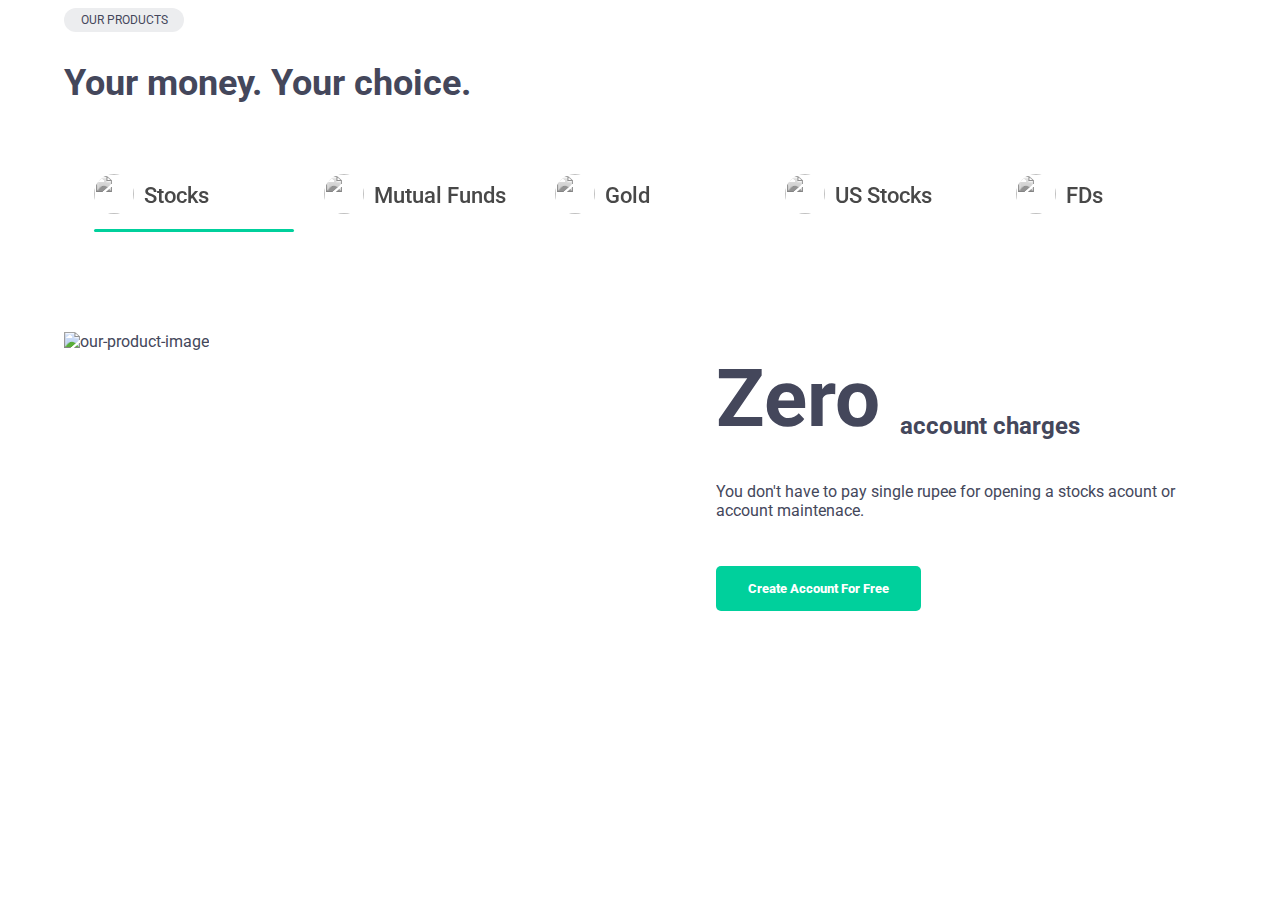
==== index.html @ ec2c3a50 "create our product selection" ====
<!DOCTYPE html>
<html lang="en">
<head>
    <meta charset="UTF-8">
    <meta http-equiv="X-UA-Compatible" content="IE=edge">
    <meta name="viewport" content="width=device-width, initial-scale=1.0">
    <title>Document</title>
    <style type="text/css">

    /* this code is wirtten by rakesh -- -code started  */
    @import url('https://fonts.googleapis.com/css2?family=Roboto&display=swap');
        *{
            font-family: 'Roboto', sans-serif; 
            color: #44475b;rm 
            /* color: red; */

        }
        #our_products_cont{
            width: 90vw;
            margin: 0 auto;
            

        }
        #ourProducts{
            background-color: #ecedef;
            width: 100px;
            text-align: center;
            padding: 5px 10px;
            border-radius: 15px;
            font-size: 12px;

            
            
            
        }
        #ourProducts p {
            color: #44475b;
            margin: 0px;
        }
        #our_product_heading h2{
            font-size: 36px;
            margin-bottom: 70px;
            font-size: 500;

        }
        #our_products_tabs{
            display: grid;
   
            grid-template-columns: repeat(5, auto);


        }
        #our_products_tabs>div{
            align-items: center;
            min-width: 200px;
            margin-left: 30px;
            
            
        }
        .our_products_flex{
            display: flex;
            filter: grayscale(100%);

         
        }
        .our_products_flex:hover{
            filter: grayscale(0%);
            
        }
        .bar{
            width: 100%;
            height: 3px;
            border-radius: 1.5px;
            background-color: #00d09c;
            margin-top: 15px;
            
        }

        #our_products_tabs>div:hover{
            cursor: pointer;
            
        }
        .our_product_tabs_img{
            width: 40px;
            height: 40px;
            /* background-color: black; */
            /* border-radius: 20px; */
        }
        .our_product_tabs_img>img{
            width: 100%;
            height: 100%;
            border-radius: 50%;
            
        }
        
    
        .our_products_tabs_text{
            margin-left: 10px;
            padding-top: auto;
            padding-bottom: auto;
            clear: both;
            
            
        }
        .our_products_tabs_text h6{
            font-size: 22px;
            margin: 0px;
            margin-top: 9px;
            font-weight: 500;
        
        }
        /* #our_products_tabs .bar{
           
            width: 100%;
            height: 5px;

        } */
        #our_product_display {
            display: flex;
            width: 100%;
            margin-top: 100px;
            margin-bottom: 200px;

        }
        .out_product_display_image{
            width: 562px;
            height: 355px;
        }
        .out_product_display_image img{
            width: 562px;
            height: 355px;
        }
        .our_product_display_info {
            width: 500px;
            margin-left: 90px;
            padding-top: 20px;
        }
        .our_product_display_info_heading{
            display: flex;
        }
        .our_product_display_info_heading h1{
            font-size: 80px;
           margin-top: 0px;
           margin-bottom: 20px;
        }
        .our_product_display_info_heading h2{
            margin-top: 60px;
            margin-left: 20px;
        }
        .our_product_display_button {
            width: 205px;
            height: 45px;

        }
        .our_product_display_button button{
            width: 100%;
            height: 100%;
            background-color: #00d09c;
            color: white;
            border: #00d09c;
            border-radius: 5px;
            margin-top: 30px;
            font-weight: 800;
            
            
        }
        .our_product_display_button button:hover{
            cursor: pointer;
            opacity: 0.9;
            
        }


/*  this code is wiriten by rakesh ---- code ended  */



       


    
    </style>
</head>
<body>

    <!-- ----this code is wirten by  rakesh ---- code start -->
    <div id="our_products_cont">
        <div id="ourProducts">
            <p>OUR PRODUCTS</p>
        </div>
        <div id="our_product_heading">
            <h2>Your money. Your choice.</h2>

        </div>
        <div id="our_products_tabs">
            <div onclick= 'display("s")'>
                <div class="our_products_flex" id="flex_1">
                    <div class="our_product_tabs_img">
                        <img src="https://assets-netstorage.groww.in/website-assets/prod/1.6.4/build/client/images/stock_product.d051478a.svg">
    
                    </div>
                    <div class="our_products_tabs_text">
                        <h6>Stocks</h6>
                        
    
                    </div>

                </div>
                
                <div class="bar" id="bar1"></div>
               
                
            </div>
            <div onclick="display('m')" >
                <div class="our_products_flex" id="flex_2">
                <div class="our_product_tabs_img">
                    <img src="https://assets-netstorage.groww.in/website-assets/prod/1.6.4/build/client/images/mf_product.ac8adcdd.svg">

                </div>
                <div class="our_products_tabs_text" >
                    <h6>Mutual Funds</h6>

                </div>
            </div>
            <div id="bar2"></div>
                
            </div>
            <div onclick="display('g')">
                <div class="our_products_flex" id="flex_3">

                <div class="our_product_tabs_img">
                    <img src="https://assets-netstorage.groww.in/website-assets/prod/1.6.4/build/client/images/gold_product.14cb26a3.svg">
                </div>
                <div class="our_products_tabs_text">
                    <h6>Gold</h6>

                </div>
               </div>
               <div id="bar3"></div>
                
            </div>
            <div onclick="display('u')">
                <div class="our_products_flex" id="flex_4">

                <div class="our_product_tabs_img">
                    <img src="https://assets-netstorage.groww.in/website-assets/prod/1.6.4/build/client/images/us_product.bd76aa25.svg">
                </div>
                <div class="our_products_tabs_text">
                    <h6>US Stocks</h6>

                </div>
               </div>
               <div id="bar4"></div>
                
            </div>
            <div onclick="display('f')">
                <div class="our_products_flex" id="flex_5">

                <div class="our_product_tabs_img">
                    <img src="https://assets-netstorage.groww.in/website-assets/prod/1.6.4/build/client/images/fd_product.72e6a2ed.svg">
                </div>
                <div class="our_products_tabs_text">
                    <h6>FDs</h6>
                    

                </div>
               
                </div>
                <div id="bar5"></div>
            </div>
           

        </div>
        <div id="our_product_display">
            <div class="out_product_display_image">
                <img id= 'product_imgae'src="https://assets-netstorage.groww.in/website-assets/prod/1.6.4/build/client/images/stocks.74948e96.png" alt="our-product-image">

            </div>
            <div class="our_product_display_info">
                <div class = 'our_product_display_info_heading'>
                    <h1 id="info_head">Zero</h1><h2 id="info_head2">account charges</h2>

                </div>
                
                <p id="info_para">You don't have to pay single rupee for opening a stocks acount or account maintenace.</p>
                <div class="our_product_display_button">
                    <button>Create Account For Free</button>
    
                </div>
            </div>
           

        </div>

    </div>

    <!-- this code is wirtten by rakesh ---- code ended -->
 
</body>


</html>
<script>
    function display(a){
       if(a == 'm'){
           var img = document.getElementById('product_imgae');
            img.setAttribute('src', 'https://assets-netstorage.groww.in/website-assets/prod/1.6.4/build/client/images/mf.6c2cde91.png');
            var h1 = document.getElementById('info_head');
                h1.innerText = '0%'
            var h2 = document.getElementById('info_head2');
                h2.innerText = 'commission'
            var p = document.getElementById('info_para');
                p.innerText = 'Select from 5000+ direct mutal funds and get higher return than regular funds.'
            var bar = document.getElementById('bar2');
                bar.setAttribute('class','bar')
            var bars = document.getElementById('bar1');
                bars.removeAttribute('class')
            var barg = document.getElementById('bar3')
                barg.removeAttribute('class');
                var baru = document.getElementById('bar4')
                baru.removeAttribute('class');
                var barf = document.getElementById('bar5')
                barf.removeAttribute('class');


       }
       if(a == 's'){
            
        var flex = document.querySelectorAll('flex_');
            flex.style
        // for(let i = 0; i<flex.length ; i++){
        //     console.log(flex[i]);
        // }

            
           var img = document.getElementById('product_imgae');
            img.setAttribute('src', 'https://assets-netstorage.groww.in/website-assets/prod/1.6.4/build/client/images/stocks.74948e96.png');
            var h1 = document.getElementById('info_head');
                h1.innerText = 'Zero'
            var h2 = document.getElementById('info_head2');
                h2.innerText = 'account charges'
            var p = document.getElementById('info_para');
                p.innerText = "You don't have to pay single rupee for opening a stocks acount or account maintenace.";
        
                var barm = document.getElementById('bar2');
                barm.removeAttribute('class');
            var bars = document.getElementById('bar1');
            bars.setAttribute('class','bar')
            var barg = document.getElementById('bar3')
                barg.removeAttribute('class');
                var baru = document.getElementById('bar4')
                baru.removeAttribute('class');
                var barf = document.getElementById('bar5')
                barf.removeAttribute('class');

       }
       
       if(a == 'g'){
           var img = document.getElementById('product_imgae');
            img.setAttribute('src', 'https://assets-netstorage.groww.in/website-assets/prod/1.6.4/build/client/images/gold.4b4ed1a9.png');
            var h1 = document.getElementById('info_head');
                h1.innerText = '99.9%'
            var h2 = document.getElementById('info_head2');
                h2.innerText = 'purity'
            var p = document.getElementById('info_para');
                p.innerText = "Invest in digital gold as low as ₹10 without any extra commission or making charges.";
        

                var barm = document.getElementById('bar2');
                barm.removeAttribute('class');
            var bars = document.getElementById('bar1');
            bars.removeAttribute('class');

            var barg = document.getElementById('bar3')
            barg.setAttribute('class','bar')

                var baru = document.getElementById('bar4')
                baru.removeAttribute('class');
                var barf = document.getElementById('bar5')
                barf.removeAttribute('class');

       }
      
       if(a == 'u'){
           var img = document.getElementById('product_imgae');
            img.setAttribute('src', 'https://assets-netstorage.groww.in/website-assets/prod/1.6.4/build/client/images/us.fc57ceac.png');
            var h1 = document.getElementById('info_head');
                h1.innerText = 'Free'
            var h2 = document.getElementById('info_head2');
                h2.innerText = 'account opening'
            var p = document.getElementById('info_para');
                p.innerText = "Invest in Apple Google Netflix and many more US companies that you live without any brokerage free.";
        
                var barm = document.getElementById('bar2');
                barm.removeAttribute('class');
            var bars = document.getElementById('bar1');
            bars.removeAttribute('class');

            var barg = document.getElementById('bar3')
            barg.removeAttribute('class');

                var baru = document.getElementById('bar4')
                baru.setAttribute('class','bar')
                var barf = document.getElementById('bar5')
                barf.removeAttribute('class');


       }
       if(a == 'f'){
           var img = document.getElementById('product_imgae');
            img.setAttribute('src', 'https://assets-netstorage.groww.in/website-assets/prod/1.6.4/build/client/images/fd.16c65ccc.png');
            var h1 = document.getElementById('info_head');
                h1.innerText = '6.7%'
            var h2 = document.getElementById('info_head2');
                h2.innerText = 'interest rate'
            var p = document.getElementById('info_para');
                p.innerText = "Open fixed deposits in any bank with higher interest rates without opening a bank account.";
        
                var barm = document.getElementById('bar2');
                barm.removeAttribute('class');
            var bars = document.getElementById('bar1');
            bars.removeAttribute('class');

            var barg = document.getElementById('bar3')
            barg.removeAttribute('class');

                var baru = document.getElementById('bar4')
                baru.removeAttribute('class');
                var barf = document.getElementById('bar5')
                barf.setAttribute('class','bar');
       }
    }
</script>
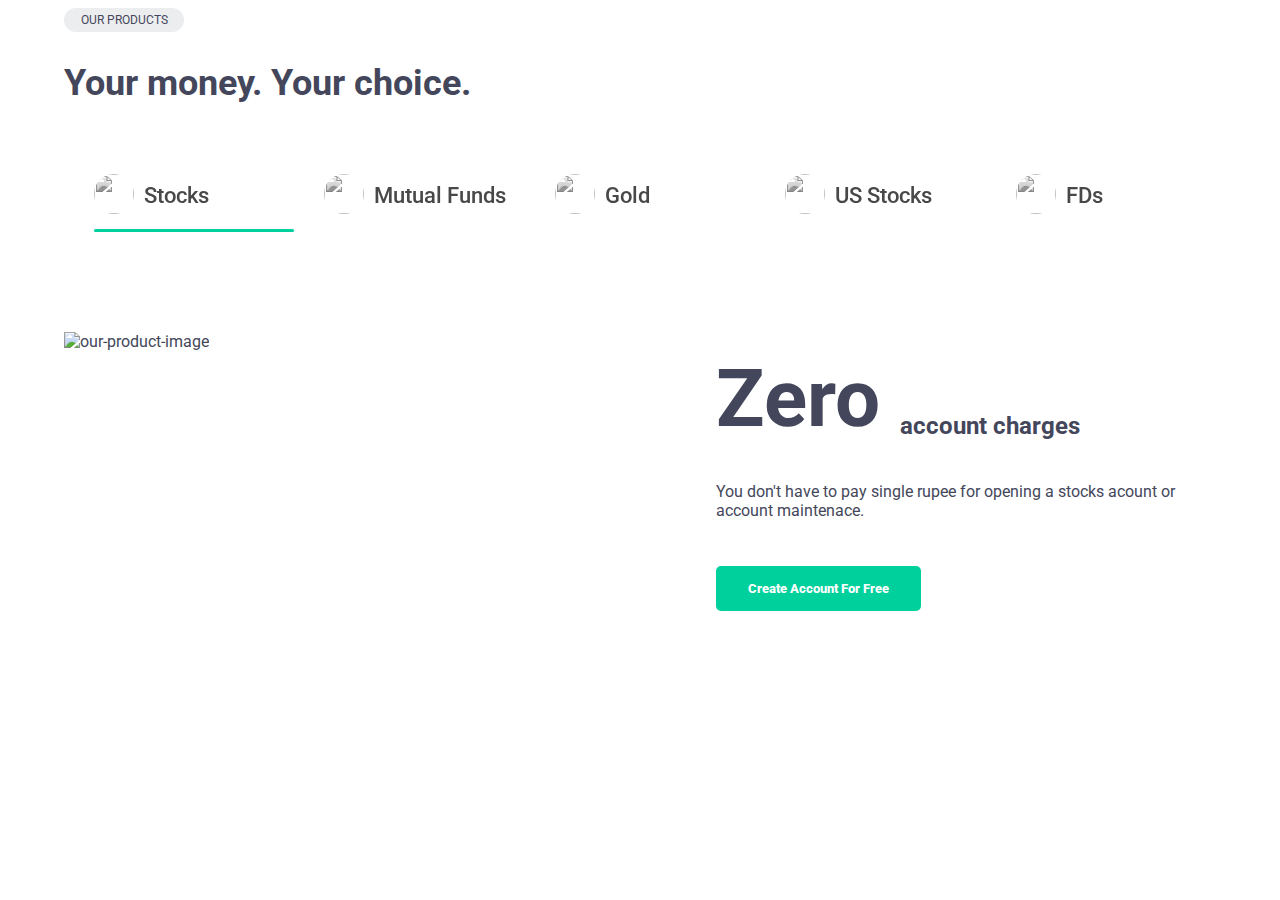
==== commit 25b358a3: "cheking for secound push" ====
--- a/index.html
+++ b/index.html
@@ -11,8 +11,8 @@
     @import url('https://fonts.googleapis.com/css2?family=Roboto&display=swap');
         *{
             font-family: 'Roboto', sans-serif; 
-            color: #44475b;rm 
-            /* color: red; */
+            color: #44475b;
+            
 
         }
         #our_products_cont{
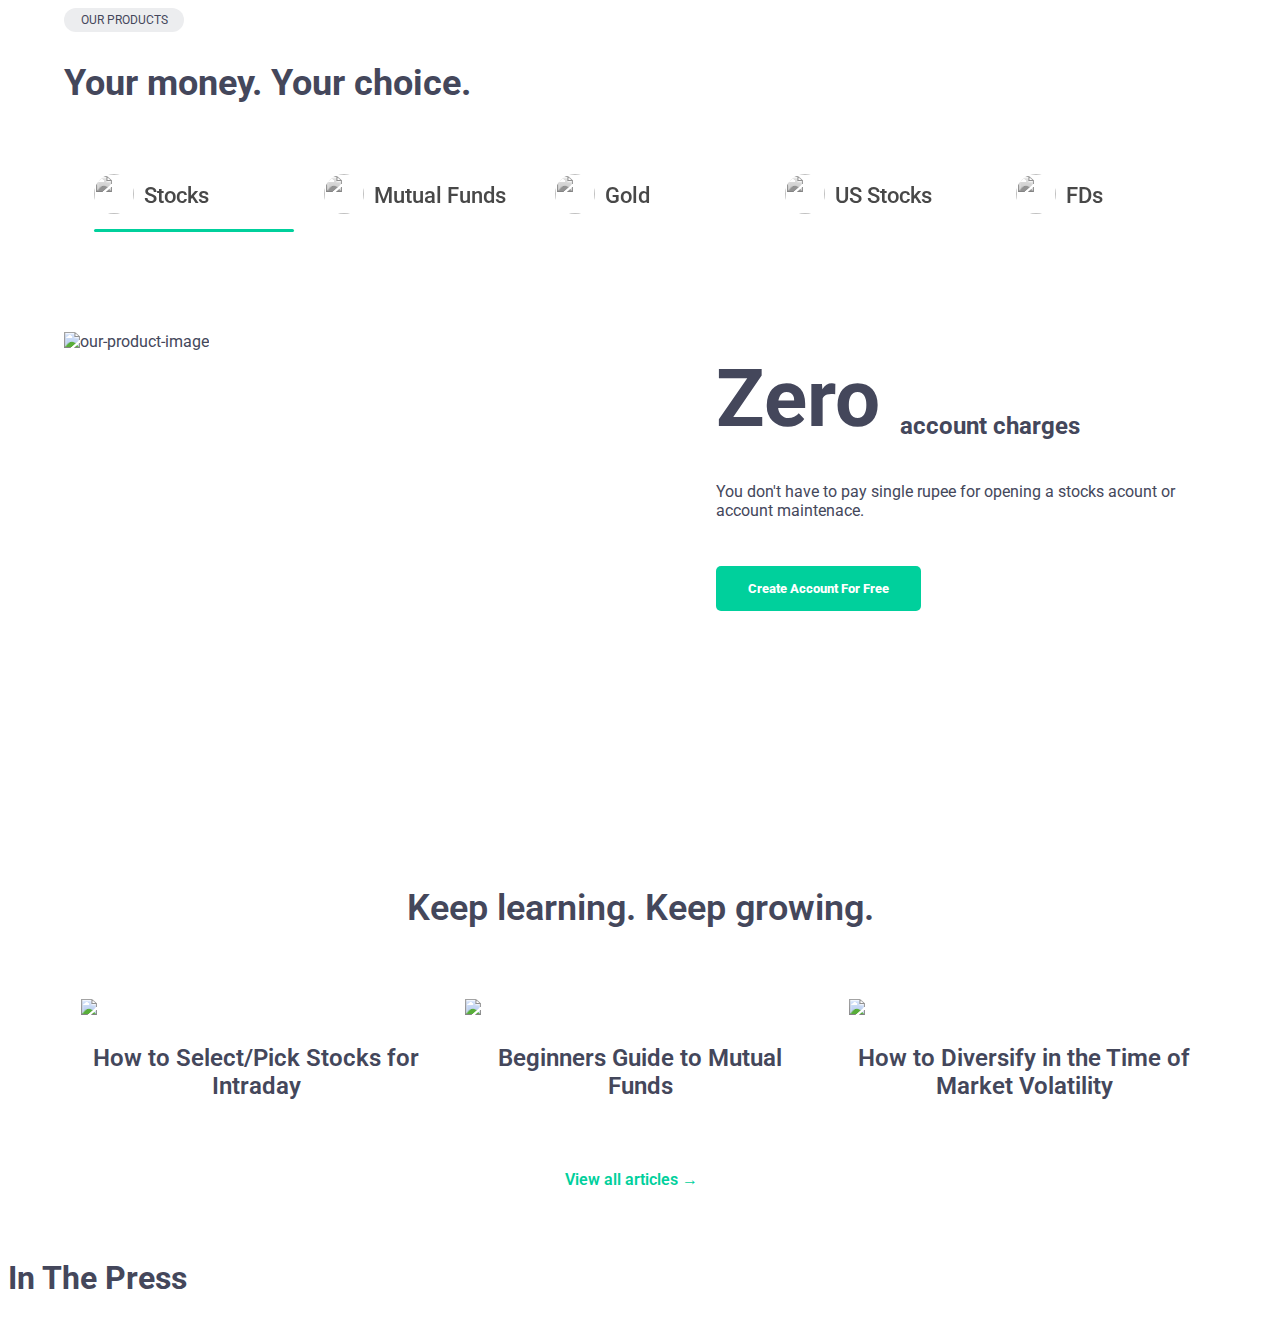
==== commit 521c9fcf: "keep learing part was added" ====
--- a/index.html
+++ b/index.html
@@ -172,6 +172,73 @@
 
 
 /*  this code is wiriten by rakesh ---- code ended  */
+
+/* this code is wiriten by rakesh -- keep learning. keep growing --- code start */
+        #keep_learning_cont{
+            width: 90vw;
+            margin: 0px auto;
+
+        }
+        #keep_learning_head{
+            text-align: center;
+            font-size: 36px;
+            font-weight:600;
+        }
+
+        #keep_learning_display{
+            margin-top: 70px;
+            display: grid;
+            grid-template-columns: repeat(3, 350px);
+            justify-content: space-around;
+            
+
+        }
+        .keep_learning_img img{
+            
+            width: 350px;
+        }
+        .keep_learning_img:hover{
+            filter: brightness(93%);
+            cursor: pointer;
+        }
+        .keep_learnig_img_tex{
+            margin-top: 25px;
+            font-size: 24px;
+            font-weight: 600;
+            text-align: center;
+
+        }
+        #keep_learing_articles{
+            display: flex;
+            width: 150px;
+            margin: 70px auto;
+
+        }
+        #keep_learing_articles a{
+            color: #00d09c;
+            text-align: center;
+            font-size: 16px;
+            text-decoration: none;
+            font-weight: 600;
+        }
+        #keep_learing_articles u{
+            text-decoration: none;
+            color: #00d09c;
+            font-size: 16px;
+            font-weight: 600;
+
+
+
+        }
+
+        #keep_learing_articles u:hover{
+            text-decoration: underline;
+        }
+
+/* this code is coded by rakesh --- keep learnign --- code ended */
+
+/* this code is coded by rakesh ---- in the press --- code start */
+
 
 
 
@@ -295,6 +362,50 @@
     </div>
 
     <!-- this code is wirtten by rakesh ---- code ended -->
+
+
+    <!-- This code is coded by rakesh -- keep learing .keep growing ---  code start form there -->
+    <div id="keep_learning_cont">
+        <div id="keep_learning_head">Keep learning. Keep growing.</div>
+        <div id="keep_learning_display">
+            
+                <div class="keep_learning_img">
+                    <img src="https://assets-netstorage.groww.in/website-assets/prod/1.6.4/build/client/images/blog1.d3a78143.png">
+                    <div class="keep_learnig_img_tex">
+                        How to Select/Pick Stocks for Intraday
+                    </div>
+                </div>
+
+                <div class="keep_learning_img">
+                    <img src="https://assets-netstorage.groww.in/website-assets/prod/1.6.4/build/client/images/blog2.2eea33cc.png">
+                    <div class="keep_learnig_img_tex">
+                        Beginners Guide to Mutual Funds
+                    </div>
+                </div>
+                <div class="keep_learning_img">
+                    <img src="https://assets-netstorage.groww.in/website-assets/prod/1.6.4/build/client/images/blog3.5bbd4db3.png">
+                    <div class="keep_learnig_img_tex">
+                        How to Diversify in the Time of Market Volatility
+                    </div>
+                </div>
+
+                </div>
+
+            <div id="keep_learing_articles">
+                <a href=""><u>View all articles</u> → </a>
+
+            </div>
+
+    </div>
+
+    <!-- this code is coded by rakesh --- code ended  -->
+
+    <!-- this code is coded by rakesh -- In the Press -->
+
+    <div id="In the Press">
+        <h1>In The Press</h1>
+
+    </div>
  
 </body>
 
@@ -430,4 +541,6 @@
                 barf.setAttribute('class','bar');
        }
     }
+
+
 </script>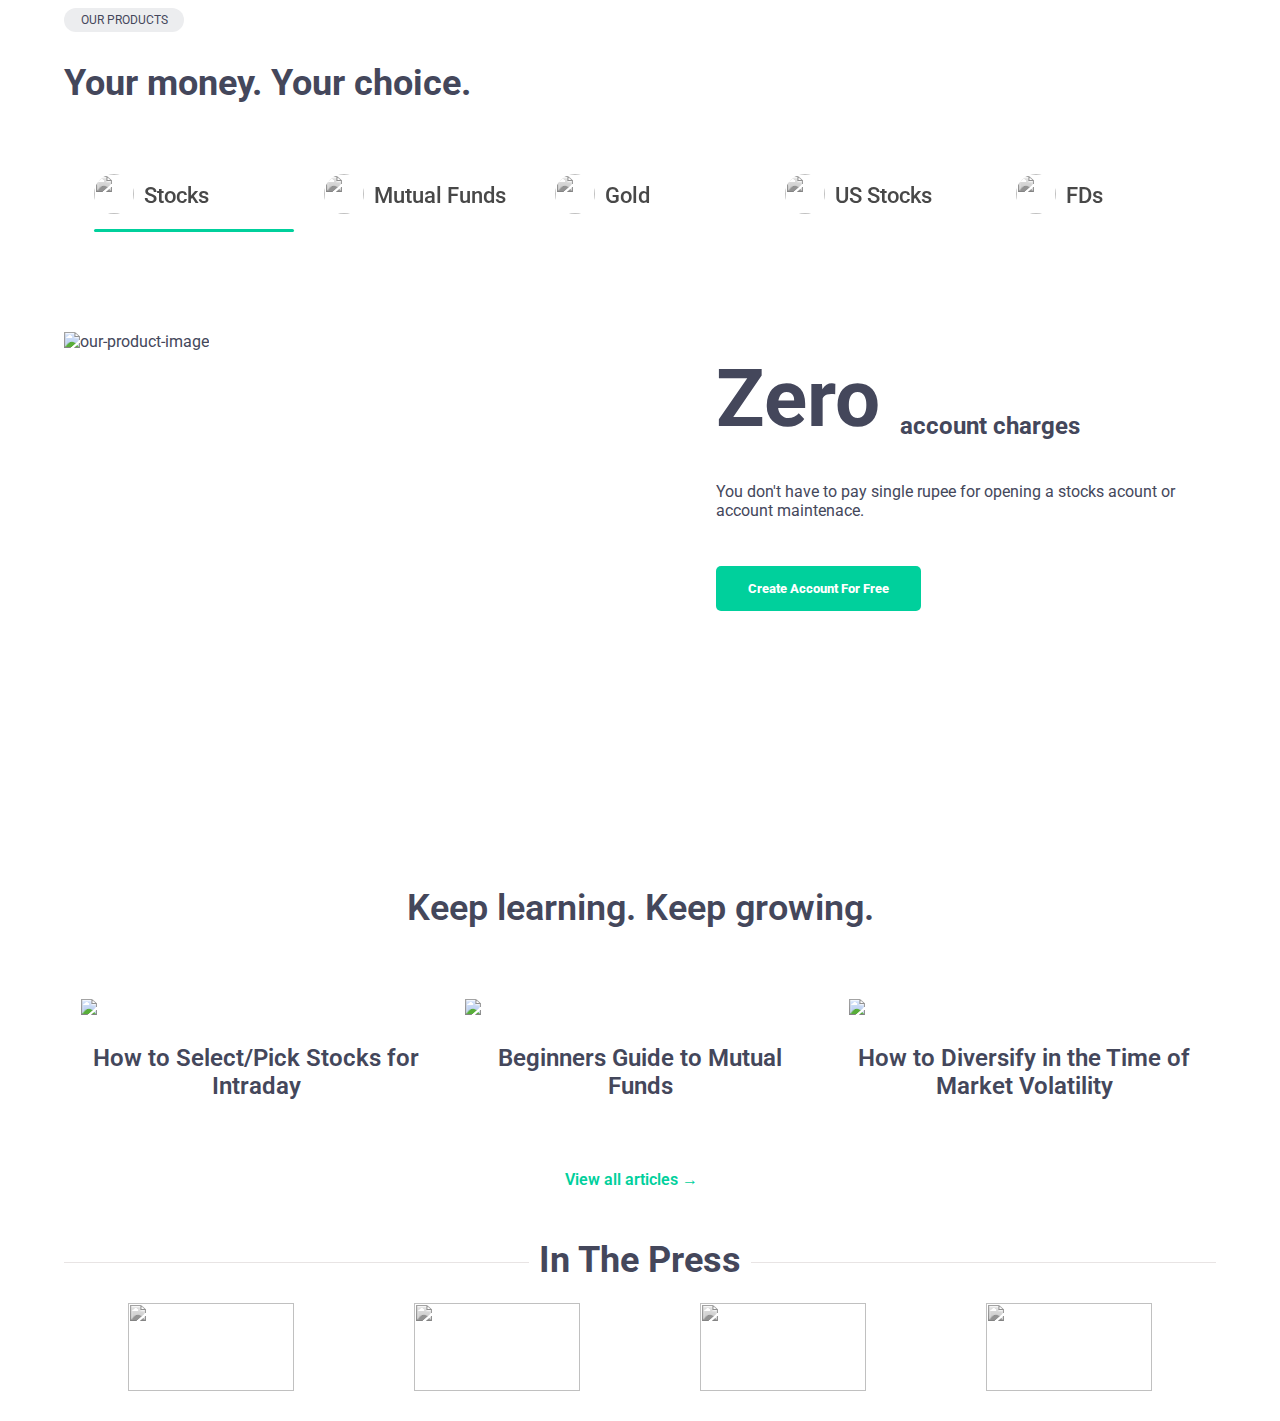
==== commit ffe8a1ad: "added in the press box" ====
--- a/index.html
+++ b/index.html
@@ -239,7 +239,50 @@
 
 /* this code is coded by rakesh ---- in the press --- code start */
 
-
+    #in_the_press{
+        margin-bottom: 30px;
+    }
+    #in_the_press>div:nth-child(1){
+        width: 90vw;
+        margin: 0 auto;
+    }
+
+        #in_the_press>div:nth-child(1) h1{
+            text-align: center;
+            font-size: 36px;
+            width: 100%;
+            margin-bottom: 0px;
+            border-bottom: 1px solid rgb(232, 228, 228); 
+            line-height: 0.1em;
+            margin: 10px 0 20px; 
+            
+
+        }
+        #in_the_press>div:nth-child(1) h1 span{
+            background:#fff; 
+            padding:0 10px; 
+        }
+        #in_the_press_img{
+            /* background-color: lightblue; */
+            width: 80vw;
+            margin: 0 auto;
+            display: grid;
+            grid-template-columns: repeat(4,166px);
+            justify-content: space-between;
+        }
+        #in_the_press_img>div{
+            margin-top: 20px;
+           height: 88px; 
+           filter: grayscale(100%);
+        }
+        #in_the_press_img>div img{
+            width: 100%;
+            height: 100%;
+        }
+        #in_the_press_img>div:hover{
+            filter: grayscale(0%);
+        }
+        
 
 
        
@@ -402,8 +445,27 @@
 
     <!-- this code is coded by rakesh -- In the Press -->
 
-    <div id="In the Press">
-        <h1>In The Press</h1>
+    <div id="in_the_press">
+        <div>
+            <h1><span>In The Press</span></h1>
+        </div>
+        
+        <div id="in_the_press_img">
+            <div>
+                <img src="https://assets-netstorage.groww.in/website-assets/prod/1.6.4/build/client/images/ys.9166bd37.svg">
+
+            </div>
+            <div>
+                <img src="https://assets-netstorage.groww.in/website-assets/prod/1.6.4/build/client/images/live.7edf8d7a.svg">
+            </div>
+            <div>
+                <img src="https://assets-netstorage.groww.in/website-assets/prod/1.6.4/build/client/images/business.dc402a84.svg">
+            </div>
+            <div>
+                <img src="https://assets-netstorage.groww.in/website-assets/prod/1.6.4/build/client/images/enter.09e9d78c.svg">
+            </div>
+
+        </div>
 
     </div>
  
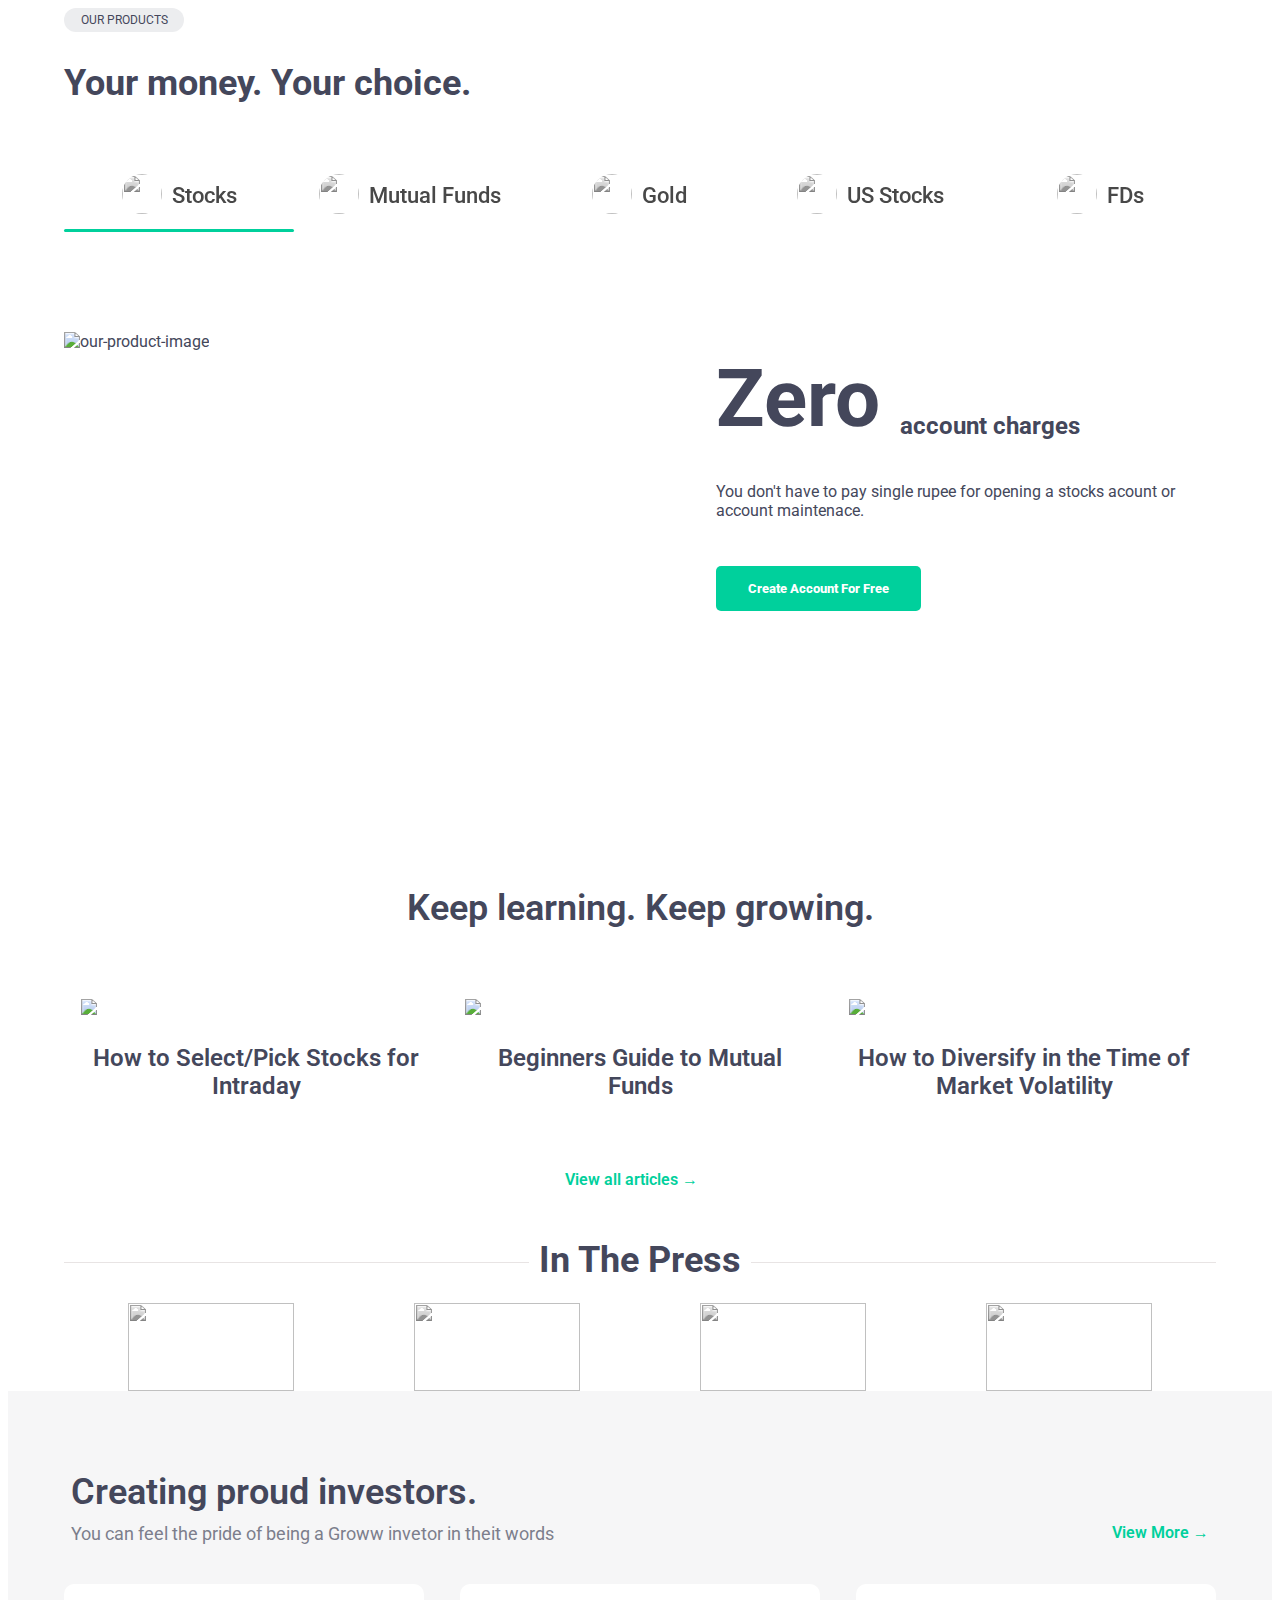
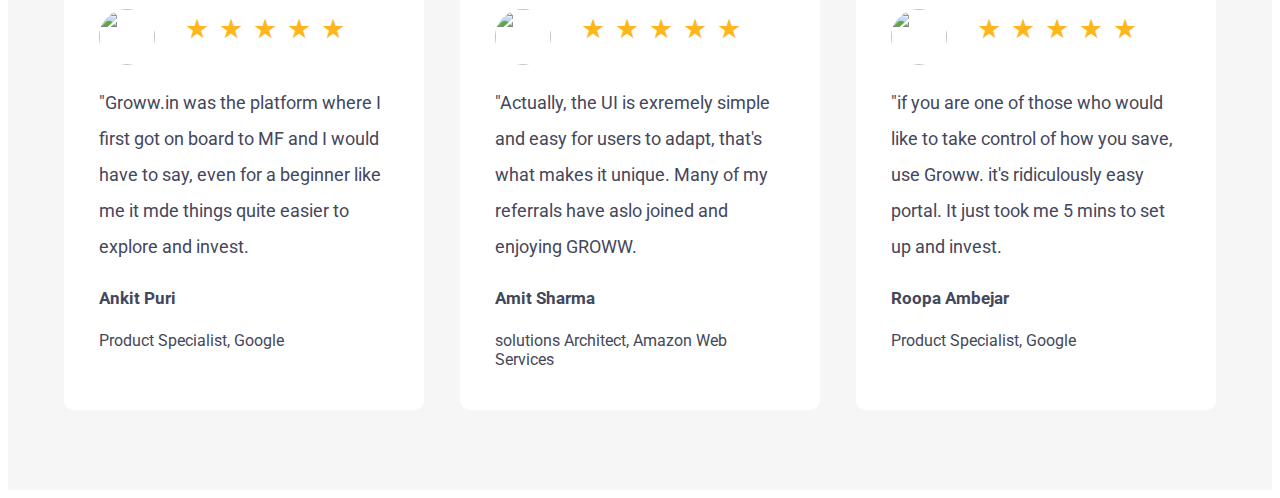
==== commit 26bf15a3: "testimonial selection was added" ====
--- a/index.html
+++ b/index.html
@@ -53,16 +53,23 @@
         #our_products_tabs>div{
             align-items: center;
             min-width: 200px;
-            margin-left: 30px;
-            
-            
-        }
+            /* margin-left: 30px; */
+            
+            
+        }
+       
         .our_products_flex{
             display: flex;
             filter: grayscale(100%);
+            justify-content: center;
 
          
         }
+        /* #flex_1{
+            justify-content: start !important
+        } */
+
+        
         .our_products_flex:hover{
             filter: grayscale(0%);
             
@@ -239,9 +246,9 @@
 
 /* this code is coded by rakesh ---- in the press --- code start */
 
-    #in_the_press{
+    /* #in_the_press{
         margin-bottom: 30px;
-    }
+    } */
     #in_the_press>div:nth-child(1){
         width: 90vw;
         margin: 0 auto;
@@ -282,7 +289,146 @@
         #in_the_press_img>div:hover{
             filter: grayscale(0%);
         }
-        
+    /* this code is end for In the press */
+
+    /* this code is for testimonial box */
+    #testimonials_box{
+    
+        padding-top: 80px;
+        padding-bottom: 80px;
+        background-color: #f6f6f7;
+        margin: 0 auto;
+
+    }
+    #testimonials_box>div:nth-child(1){
+        width: 90%;
+        margin: 0 auto;
+        
+        
+
+    }
+    #testimonials_box>div:nth-child(1) h2{
+        font-size: 36px;
+        font-weight: 600;
+        margin: 0;
+    }
+    #testimonials_box>div:nth-child(2){
+        width: 90%;
+        margin: 0 auto;
+        margin-top: 10px;
+        display: grid;
+        grid-template-columns: auto auto;
+        justify-content: space-between;
+        
+    }
+    #testimonials_box>div:nth-child(2) p{
+        font-size: 18px;
+        color:#7c7e8c ;
+        margin: 0;
+        
+    }
+    #testimonials_box>div:nth-child(2) a{
+         color: #00d09c;
+            
+            font-size: 16px;
+            text-decoration: none;
+            font-weight: 600;
+
+    }
+    #testimonials_box u{
+            text-decoration: none;
+            color: #00d09c;
+            font-size: 16px;
+            font-weight: 600;
+
+    }
+
+    #testimonials_box u:hover{
+        text-decoration: underline;
+    }
+    
+    #testimonials_boxs{
+        width: 90vw;
+        margin: 0 auto;
+        display: grid;
+        grid-template-columns: auto auto auto;
+        justify-content: space-between;
+        grid-gap: 20px;
+        margin-top: 40px;
+    }
+    #testimonials_boxs>div{
+        width: 290px;
+        padding: 25px 35px;
+        background-color: white;
+        border-radius:10px;
+        
+        
+    }
+    #testimonials_boxs>div:hover{
+        box-shadow:
+  0 10px 10px rgba(0, 0, 0, 0.034),
+  0 10px 10px rgba(0, 0, 0, 0.034),
+  0 10px 10px rgba(0, 0, 0, 0.034),
+  0 10px 10px rgba(0, 0, 0, 0.034),
+  0 10px 10px rgba(0, 0, 0, 0.034),
+  0 10px 10px rgba(0, 0, 0, 0.034)
+;
+        cursor: pointer;
+    }
+    .testimonials_img_head{
+        width: 100%;
+        display: grid;
+        grid-template-columns: 86px 155px;
+        
+
+    }
+    .testimonials_img ,.testimonials_img img {
+        width: 56px;
+        height: 56px;
+        border-radius: 28px;
+    }
+    .testimonials_para{
+        margin-top: 20px;
+
+    }
+    .testimonials_para p{
+        font-size: 18px;
+        line-height: 36px;
+        
+    }
+    .testimonial_names{
+        margin-top: 20px;
+
+    }
+    .testimonial_names h4{
+        font-size: 17px;
+    }
+    .testimonials_stars{
+        display: flex;
+        padding-top: 4px;
+
+    }
+    
+    .testimonials_stars span{
+        
+        font-size: 27px;;
+       color: #ffb61b;
+        margin-right: 10px;
+        
+        
+        
+    }
+    
+    
+
+
+
+
+
+
+
+
+
 
 
        
@@ -468,6 +614,111 @@
         </div>
 
     </div>
+    <div id="testimonials_box">
+        <div>
+            <h2>Creating proud investors.</h2>
+        </div>
+            <div>
+                <div><p>You can feel the pride of being a Groww invetor in theit words</p></div>
+                <div><a href=""><u>View More</u> → </a>
+                </div>
+            </div>
+
+            <div id="testimonials_boxs">
+                <div>
+                    <div class="testimonials_img_head">
+                        <div class='testimonials_img'>
+                            <img src="https://assets-netstorage.groww.in/website-assets/prod/1.6.4/build/client/images/ankitImg.863e0afa.png">
+        
+                        </div>
+                        <div class="testimonials_stars">
+                         
+                                <span>&#9733;</span>
+                                <span> &#9733;</span>
+                                <span> &#9733;</span>
+                                <span>&#9733;</span>
+                                <span>&#9733;</span>
+                     
+                        </div>
+                    </div>
+                        <div class="testimonials_para">
+                            <p>"Groww.in was the platform where I first got on board
+                                to MF and I would have to say, even for a beginner like me it mde things quite
+                            easier to explore and invest. </p>
+                        </div>
+                        <div class="testimonial_names">
+                        <h4>Ankit Puri</h4>
+                        </div>
+                        <div>
+        
+                            <p>Product Specialist, Google</p>
+                        </div>
+                    
+        
+                </div>
+                <div>
+                    <div class="testimonials_img_head">
+                        <div class='testimonials_img'>
+                            <img src="https://assets-netstorage.groww.in/website-assets/prod/1.6.4/build/client/images/amitImg.ebb056f0.jpeg">
+        
+                        </div>
+                        <div class="testimonials_stars">
+                                 <span>&#9733;</span>
+                                <span> &#9733;</span>
+                                <span> &#9733;</span>
+                                <span>&#9733;</span>
+                                <span>&#9733;</span>
+                        </div>
+                    </div>
+                        <div class="testimonials_para">
+                            <p>"Actually, the UI is exremely simple and easy for users to adapt, that's 
+                                what makes it unique. Many of my referrals have aslo joined and enjoying GROWW. </p>
+                        </div>
+                        <div class="testimonial_names">
+                        <h4>Amit Sharma</h4>
+                        </div>
+                        <div>
+        
+                            <p>solutions Architect, Amazon Web Services</p>
+                        </div>
+
+                </div>
+                <div>
+                    <div class="testimonials_img_head">
+                        <div class='testimonials_img'>
+                            <img src="https://assets-netstorage.groww.in/website-assets/prod/1.6.4/build/client/images/roopaImg.5575c84f.jpg">
+        
+                        </div>
+                        <div class="testimonials_stars">
+                                <span>&#9733;</span>
+                                <span> &#9733;</span>
+                                <span> &#9733;</span>
+                                <span>&#9733;</span>
+                                <span>&#9733;</span>
+                        </div>
+                    </div>
+                        <div class="testimonials_para">
+                            <p>"if you  are one of those who would like to take control of how you save, use Groww. it's ridiculously easy portal.
+                                It just took me 5 mins to set up and invest. </p>
+                        </div>
+                        <div class="testimonial_names">
+                        <h4>Roopa Ambejar</h4>
+                        </div>
+                        <div>
+        
+                            <p>Product Specialist, Google</p>
+                        </div>
+
+
+                </div>
+        
+        
+        
+            </div>
+        
+
+    </div>
+   
  
 </body>
 
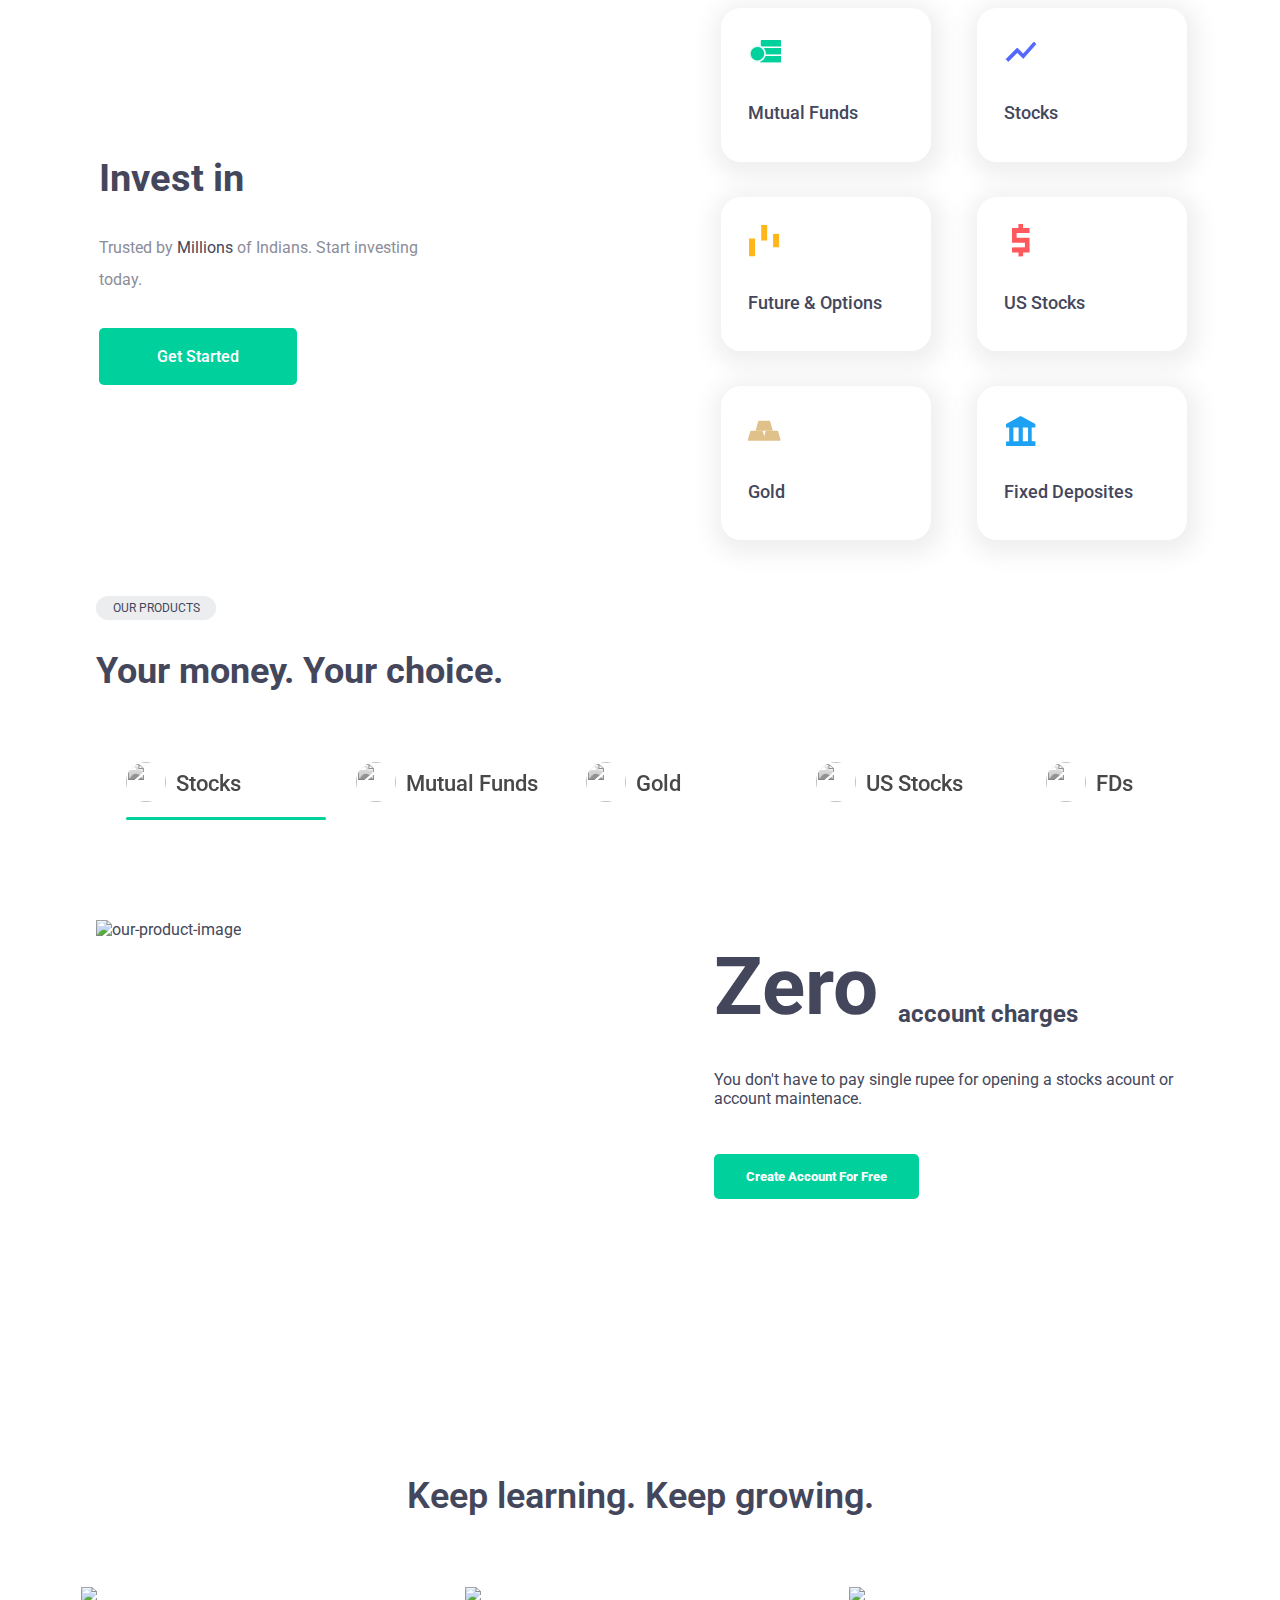
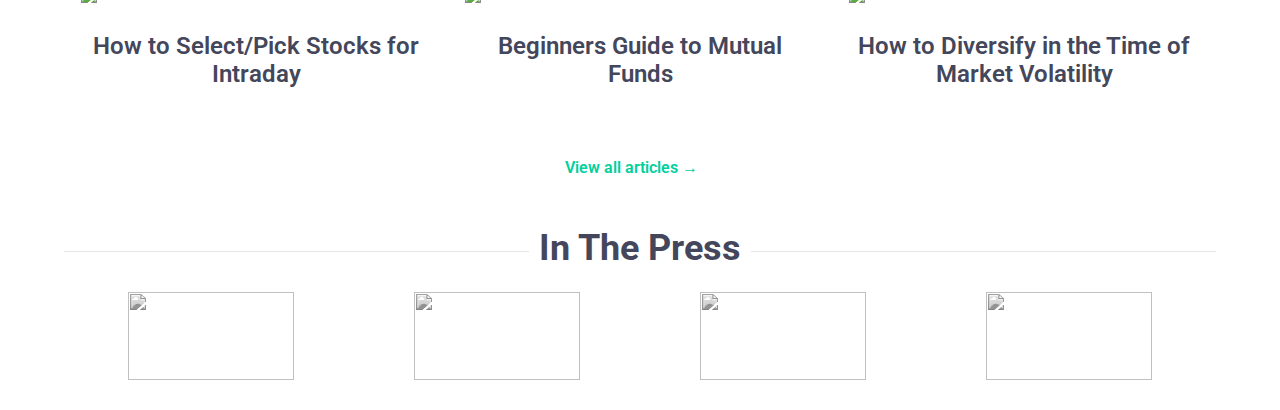
==== commit bb50dd0e: "Merged landing page(incomplete)" ====
--- a/index.html
+++ b/index.html
@@ -1,6 +1,7 @@
 <!DOCTYPE html>
 <html lang="en">
 <head>
+    <link rel="stylesheet" href="stylesheet.css">
     <meta charset="UTF-8">
     <meta http-equiv="X-UA-Compatible" content="IE=edge">
     <meta name="viewport" content="width=device-width, initial-scale=1.0">
@@ -16,8 +17,8 @@
 
         }
         #our_products_cont{
-            width: 90vw;
-            margin: 0 auto;
+            width: 85vw;
+            margin: auto;
             
 
         }
@@ -53,23 +54,16 @@
         #our_products_tabs>div{
             align-items: center;
             min-width: 200px;
-            /* margin-left: 30px; */
-            
-            
-        }
-       
+            margin-left: 30px;
+            
+            
+        }
         .our_products_flex{
             display: flex;
             filter: grayscale(100%);
-            justify-content: center;
 
          
         }
-        /* #flex_1{
-            justify-content: start !important
-        } */
-
-        
         .our_products_flex:hover{
             filter: grayscale(0%);
             
@@ -246,9 +240,9 @@
 
 /* this code is coded by rakesh ---- in the press --- code start */
 
-    /* #in_the_press{
+    #in_the_press{
         margin-bottom: 30px;
-    } */
+    }
     #in_the_press>div:nth-child(1){
         width: 90vw;
         margin: 0 auto;
@@ -289,146 +283,7 @@
         #in_the_press_img>div:hover{
             filter: grayscale(0%);
         }
-    /* this code is end for In the press */
-
-    /* this code is for testimonial box */
-    #testimonials_box{
-    
-        padding-top: 80px;
-        padding-bottom: 80px;
-        background-color: #f6f6f7;
-        margin: 0 auto;
-
-    }
-    #testimonials_box>div:nth-child(1){
-        width: 90%;
-        margin: 0 auto;
-        
-        
-
-    }
-    #testimonials_box>div:nth-child(1) h2{
-        font-size: 36px;
-        font-weight: 600;
-        margin: 0;
-    }
-    #testimonials_box>div:nth-child(2){
-        width: 90%;
-        margin: 0 auto;
-        margin-top: 10px;
-        display: grid;
-        grid-template-columns: auto auto;
-        justify-content: space-between;
-        
-    }
-    #testimonials_box>div:nth-child(2) p{
-        font-size: 18px;
-        color:#7c7e8c ;
-        margin: 0;
-        
-    }
-    #testimonials_box>div:nth-child(2) a{
-         color: #00d09c;
-            
-            font-size: 16px;
-            text-decoration: none;
-            font-weight: 600;
-
-    }
-    #testimonials_box u{
-            text-decoration: none;
-            color: #00d09c;
-            font-size: 16px;
-            font-weight: 600;
-
-    }
-
-    #testimonials_box u:hover{
-        text-decoration: underline;
-    }
-    
-    #testimonials_boxs{
-        width: 90vw;
-        margin: 0 auto;
-        display: grid;
-        grid-template-columns: auto auto auto;
-        justify-content: space-between;
-        grid-gap: 20px;
-        margin-top: 40px;
-    }
-    #testimonials_boxs>div{
-        width: 290px;
-        padding: 25px 35px;
-        background-color: white;
-        border-radius:10px;
-        
-        
-    }
-    #testimonials_boxs>div:hover{
-        box-shadow:
-  0 10px 10px rgba(0, 0, 0, 0.034),
-  0 10px 10px rgba(0, 0, 0, 0.034),
-  0 10px 10px rgba(0, 0, 0, 0.034),
-  0 10px 10px rgba(0, 0, 0, 0.034),
-  0 10px 10px rgba(0, 0, 0, 0.034),
-  0 10px 10px rgba(0, 0, 0, 0.034)
-;
-        cursor: pointer;
-    }
-    .testimonials_img_head{
-        width: 100%;
-        display: grid;
-        grid-template-columns: 86px 155px;
-        
-
-    }
-    .testimonials_img ,.testimonials_img img {
-        width: 56px;
-        height: 56px;
-        border-radius: 28px;
-    }
-    .testimonials_para{
-        margin-top: 20px;
-
-    }
-    .testimonials_para p{
-        font-size: 18px;
-        line-height: 36px;
-        
-    }
-    .testimonial_names{
-        margin-top: 20px;
-
-    }
-    .testimonial_names h4{
-        font-size: 17px;
-    }
-    .testimonials_stars{
-        display: flex;
-        padding-top: 4px;
-
-    }
-    
-    .testimonials_stars span{
-        
-        font-size: 27px;;
-       color: #ffb61b;
-        margin-right: 10px;
-        
-        
-        
-    }
-    
-    
-
-
-
-
-
-
-
-
-
+        
 
 
        
@@ -438,6 +293,55 @@
     </style>
 </head>
 <body>
+    
+    <!-- Code by Bharadwaj Bhat -->
+
+    <div class="container" id="get-started">
+        <div class="subCont">
+            <div class="get-st-1">
+                <h1>Invest in
+                    <div class="text-trans">
+                        <span> Stocks </span>
+                        <span> Mutual Funds </span>
+                        <span> Future & Options </span>
+                        <span> US Stocks </span>
+                        <span> Gold </span>
+                        <span> FDs </span>
+                    </div>
+                </h1>
+                <p>Trusted by <span>Millions</span> of Indians. Start investing today.</p>
+                <button id="get-st-bt">Get Started</button>
+            </div>
+        </div>
+        <div class="get-st-2">
+            <a class="transition-1">
+                <img src="images/mf-home.svg">
+                <p> Mutual Funds</p>
+            </a>
+            <a class="transition-1">
+                <img src="images/stocks-home.svg">
+                <p> Stocks </p>
+            </a>
+            <a class="transition-2">
+                <img src="images/ft&opt-home.svg">
+                <p> Future & Options </p>
+            </a>
+            <a class="transition-2">
+                <img src="images/US-st-home.svg">
+                <p> US Stocks </p>
+            </a>
+            <a class="transition-3">
+                <img src="images/gold-home.svg">
+                <p> Gold </p>
+            </a>
+            <a class="transition-3">
+                <img src="images/FD-home.svg">
+                <p> Fixed Deposites </p>
+            </a>
+    
+        </div>
+    
+    </div>
 
     <!-- ----this code is wirten by  rakesh ---- code start -->
     <div id="our_products_cont">
@@ -614,111 +518,6 @@
         </div>
 
     </div>
-    <div id="testimonials_box">
-        <div>
-            <h2>Creating proud investors.</h2>
-        </div>
-            <div>
-                <div><p>You can feel the pride of being a Groww invetor in theit words</p></div>
-                <div><a href=""><u>View More</u> → </a>
-                </div>
-            </div>
-
-            <div id="testimonials_boxs">
-                <div>
-                    <div class="testimonials_img_head">
-                        <div class='testimonials_img'>
-                            <img src="https://assets-netstorage.groww.in/website-assets/prod/1.6.4/build/client/images/ankitImg.863e0afa.png">
-        
-                        </div>
-                        <div class="testimonials_stars">
-                         
-                                <span>&#9733;</span>
-                                <span> &#9733;</span>
-                                <span> &#9733;</span>
-                                <span>&#9733;</span>
-                                <span>&#9733;</span>
-                     
-                        </div>
-                    </div>
-                        <div class="testimonials_para">
-                            <p>"Groww.in was the platform where I first got on board
-                                to MF and I would have to say, even for a beginner like me it mde things quite
-                            easier to explore and invest. </p>
-                        </div>
-                        <div class="testimonial_names">
-                        <h4>Ankit Puri</h4>
-                        </div>
-                        <div>
-        
-                            <p>Product Specialist, Google</p>
-                        </div>
-                    
-        
-                </div>
-                <div>
-                    <div class="testimonials_img_head">
-                        <div class='testimonials_img'>
-                            <img src="https://assets-netstorage.groww.in/website-assets/prod/1.6.4/build/client/images/amitImg.ebb056f0.jpeg">
-        
-                        </div>
-                        <div class="testimonials_stars">
-                                 <span>&#9733;</span>
-                                <span> &#9733;</span>
-                                <span> &#9733;</span>
-                                <span>&#9733;</span>
-                                <span>&#9733;</span>
-                        </div>
-                    </div>
-                        <div class="testimonials_para">
-                            <p>"Actually, the UI is exremely simple and easy for users to adapt, that's 
-                                what makes it unique. Many of my referrals have aslo joined and enjoying GROWW. </p>
-                        </div>
-                        <div class="testimonial_names">
-                        <h4>Amit Sharma</h4>
-                        </div>
-                        <div>
-        
-                            <p>solutions Architect, Amazon Web Services</p>
-                        </div>
-
-                </div>
-                <div>
-                    <div class="testimonials_img_head">
-                        <div class='testimonials_img'>
-                            <img src="https://assets-netstorage.groww.in/website-assets/prod/1.6.4/build/client/images/roopaImg.5575c84f.jpg">
-        
-                        </div>
-                        <div class="testimonials_stars">
-                                <span>&#9733;</span>
-                                <span> &#9733;</span>
-                                <span> &#9733;</span>
-                                <span>&#9733;</span>
-                                <span>&#9733;</span>
-                        </div>
-                    </div>
-                        <div class="testimonials_para">
-                            <p>"if you  are one of those who would like to take control of how you save, use Groww. it's ridiculously easy portal.
-                                It just took me 5 mins to set up and invest. </p>
-                        </div>
-                        <div class="testimonial_names">
-                        <h4>Roopa Ambejar</h4>
-                        </div>
-                        <div>
-        
-                            <p>Product Specialist, Google</p>
-                        </div>
-
-
-                </div>
-        
-        
-        
-            </div>
-        
-
-    </div>
-   
  
 </body>
 
--- a/stylesheet.css
+++ b/stylesheet.css
@@ -0,0 +1,276 @@
+body {
+    font-family: 'Roboto', sans-serif;
+}
+
+
+/* container */
+.container {
+    /* max-width:1120px; */
+    max-width: 90vw;
+    margin:auto;
+    display:flex;
+    flex-direction: row;  
+    margin-bottom: 3.5rem;  
+}
+
+/* get started left */
+.subCont {
+    /* margin-right:26%; */
+    min-width:54%;
+    margin-left: 3%;
+}
+
+
+.get-st-1 h1, p, button {
+    animation: cardEnt 1s ease-out;
+    animation-fill-mode: backwards;
+}
+
+.get-st-1 h1 {
+    margin-top:9.2rem;
+    font-size: 2.4rem;
+    color:#44475B;
+    animation-delay: 0.1s;
+}
+
+.get-st-1 p {
+    margin:2rem 0rem;
+     max-width: 22rem; 
+    color:#8B8D9A;
+    line-height: 2rem;
+    animation-delay: 0.4s;
+}
+
+/* Text Transitions */
+.get-st-1 {
+    position: relative;
+}
+
+.text-trans{
+    display: inline;
+    text-indent: 18px;
+}
+
+.text-trans span{
+ -webkit-animation: rotateWord 18s linear infinite 0s;
+  /* -ms-animation: rotateWord 18s linear infinite 0s;
+  animation: rotateWord 18s linear infinite 0s; */
+	/* color: #050505; */
+	opacity: 0;
+	overflow: hidden;
+	position: absolute;
+}
+
+.text-trans span:nth-child(1){
+    color:#6577FF;
+}
+.text-trans span:nth-child(2){
+    
+	animation-delay: 3s;
+	-ms-animation-delay: 3s;
+	-webkit-animation-delay: 3s;
+    color: #00D09C;
+}
+.text-trans span:nth-child(3){
+	animation-delay: 6s;
+	-ms-animation-delay: 6s;
+	-webkit-animation-delay: 6s;
+    color: rgb(255,182,27);
+}
+.text-trans span:nth-child(4){
+	animation-delay: 9s;
+	-ms-animation-delay: 9s;
+	-webkit-animation-delay: 9s;
+    color: #FF585D;
+}
+.text-trans span:nth-child(5){
+	animation-delay: 12s;
+	-ms-animation-delay: 12s;
+	-webkit-animation-delay: 12s;
+    color:rgb(224,193,137);;
+}
+.text-trans span:nth-child(6){
+	animation-delay: 15s;
+	-ms-animation-delay: 15s;
+	-webkit-animation-delay: 15s;
+    color: rgb(29,161,242);
+}
+
+
+/*topToBottom Animation*/
+/* 
+@keyframes rotateWord{
+	  0% {opacity: 0;}
+  
+  2% {
+    opacity: 0;
+    -webkit-transform: translateY(-30px);
+    transform: translateY(-30px);
+  }
+  
+  5% {
+    opacity: 1;
+    -webkit-transform: translateY(0px);
+    transform: translateY(0px);
+  }
+  
+  17% {
+    opacity: 1;
+    -webkit-transform: translateY(0px);
+    transform: translateY(0px);
+  }
+  
+  20% {
+    opacity: 0;
+    -webkit-transform: translateY(30px);
+    transform: translateY(30px);
+  }
+  
+  80% {opacity: 0;}
+  
+  100% {opacity: 0;}
+} */
+
+@-webkit-keyframes rotateWord{
+
+	 0% {opacity: 0;}
+  
+  2% {
+    opacity: 0;
+    -webkit-transform: translateY(-30px);
+  }
+  
+  5% {
+    opacity: 1;
+    -webkit-transform: translateY(0px);
+  }
+  
+  17% {
+    opacity: 1;
+    -webkit-transform: translateY(0px);
+  }
+  
+  20% {
+    opacity: 0;
+    -webkit-transform: translateY(30px);
+  }
+  
+  80% {opacity: 0;}
+  
+  100% {opacity: 0;}
+}
+
+/* 
+@-ms-keyframes rotateWord {
+	0% {opacity: 0;}
+  
+  2% {
+    opacity: 0;
+    -ms-transform: translateY(-30px);
+  }
+  
+  5% {
+    opacity: 1;
+    -ms-transform: translateY(0px);
+  }
+  
+  17% {
+    opacity: 1;
+    -ms-transform: translateY(0px);
+  }
+  
+  20% {
+    opacity: 0;
+    -ms-transform: translateY(30px);
+  }
+  
+  80% {opacity: 0;}
+  
+  100% {opacity: 0;}
+} */
+
+
+/* Get started button*/
+#get-st-bt{
+    padding:19px 58px;
+    background-color: #00D09C;
+    color:white;
+    border-radius: 5px;
+    font-size: 1rem;
+    font-weight: 550;
+    border: none;
+    animation-delay: 0.8s;
+    cursor: pointer;
+}
+
+#get-st-bt:hover{
+    opacity: 0.9;
+}
+
+
+
+
+/*------------------------------------------------ end of left div --------------------------------------*/
+
+/* grids - get started - right*/
+.get-st-2 {
+    display: grid;
+    grid-template-columns: 1fr 1fr;
+    grid-column-gap: 2.9rem;
+    grid-row-gap: 2.2rem;   
+}
+
+/* Animations / transitions */
+@keyframes cardEnt {
+    from{
+        opacity: 0;
+        transform: translateY(40%)
+    }
+    to {
+        opacity:1;
+        transform: translateY(0%)
+    }  
+}
+
+/* Grid layout specifics*/
+.get-st-2 a {
+    height:154px;
+    width:210px;
+    background-color: white;
+    border-radius: 20px;
+    box-shadow: 2px 5px 20px 10px rgba(110, 110, 110, 0.1);
+    cursor:pointer;
+}
+
+/* images inside the cards / grid-right. */
+.get-st-2 img {
+    margin:1.2rem;
+    border-radius: 50%;
+}
+
+.get-st-2 p {
+    color: #44475B;
+    font-size: 1.1rem;
+    font-weight: 500;
+    margin-left: 1.7rem;
+    margin-top:4px;
+
+}
+/* for animation delays*/
+.get-st-2 .transition-1 , .transition-2, .transition-3 {
+    animation: cardEnt 1s ease-out;
+    animation-fill-mode: backwards;
+}
+.transition-1  {
+    animation-delay: 0.1s;    
+}
+.transition-2 {
+    animation-delay: 0.4s;    
+}
+.transition-3  {
+    animation-delay: 0.8s;   
+}
+
+
+
+
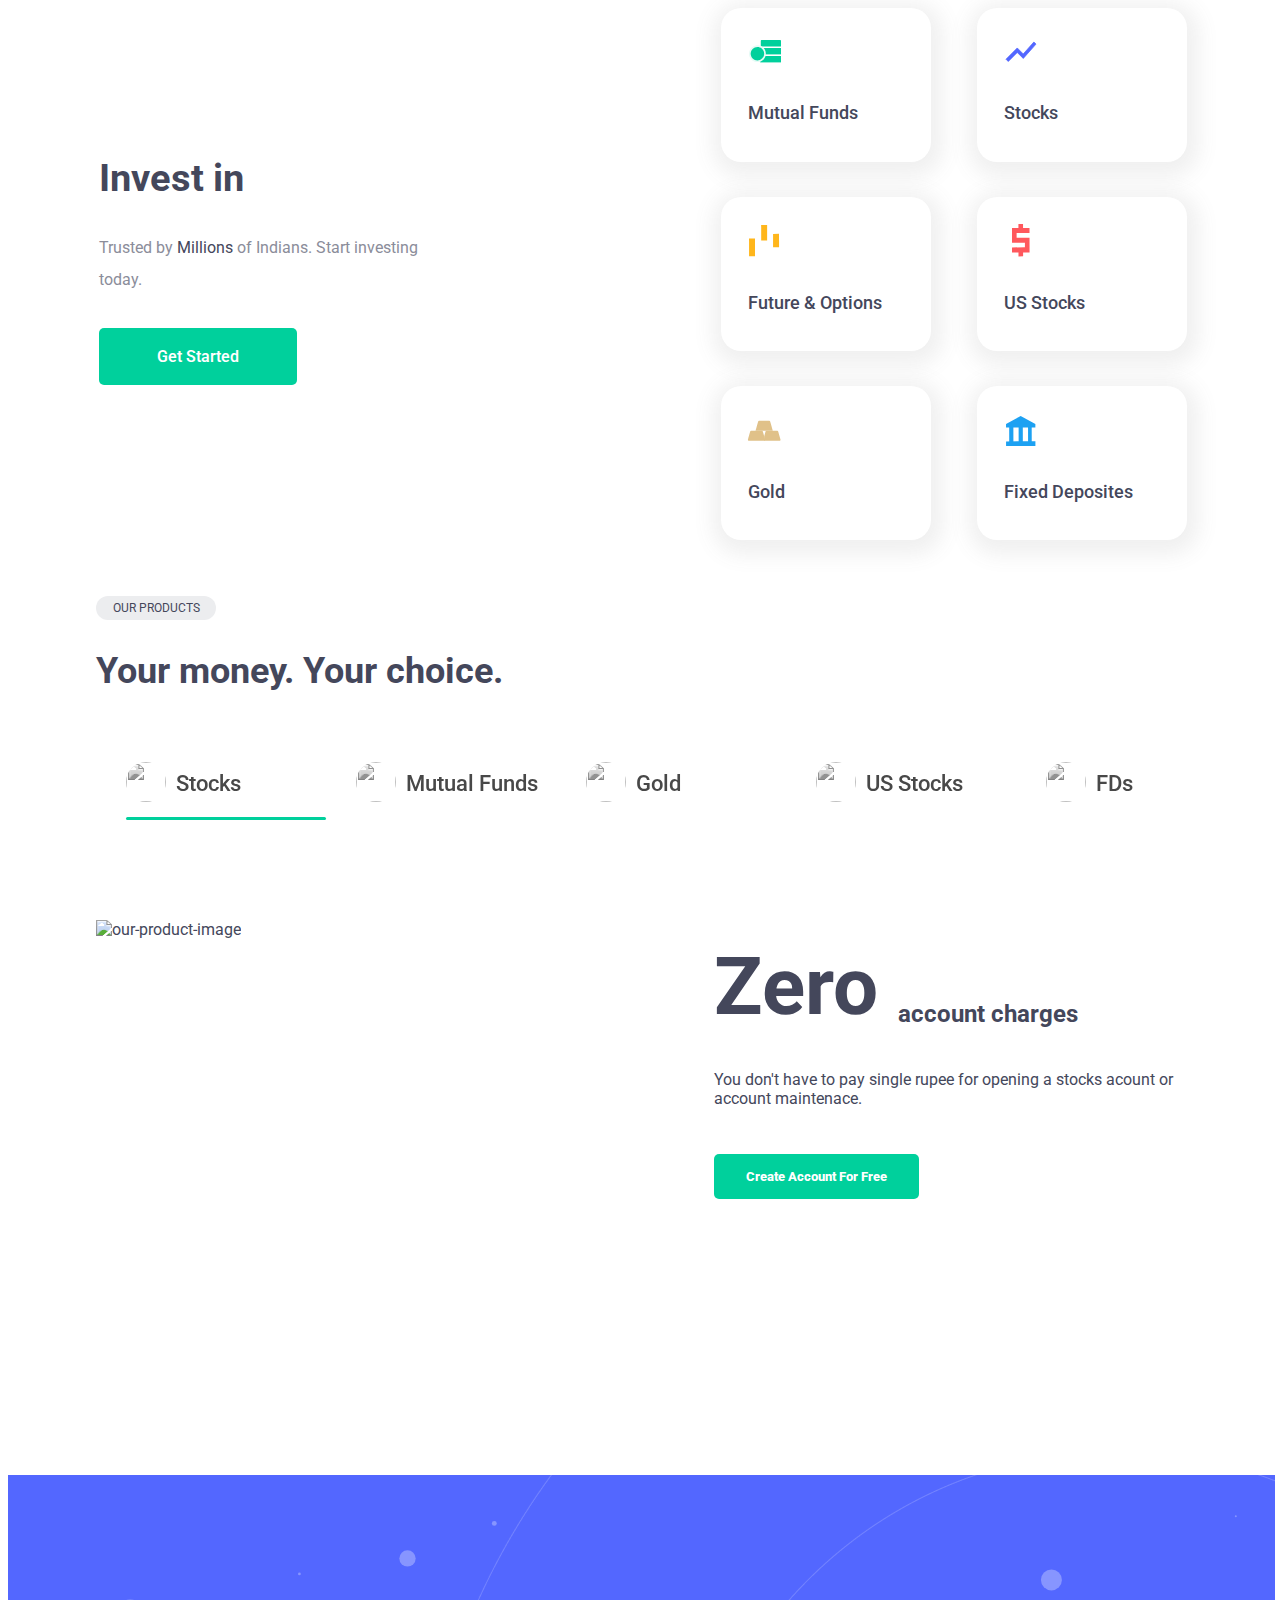
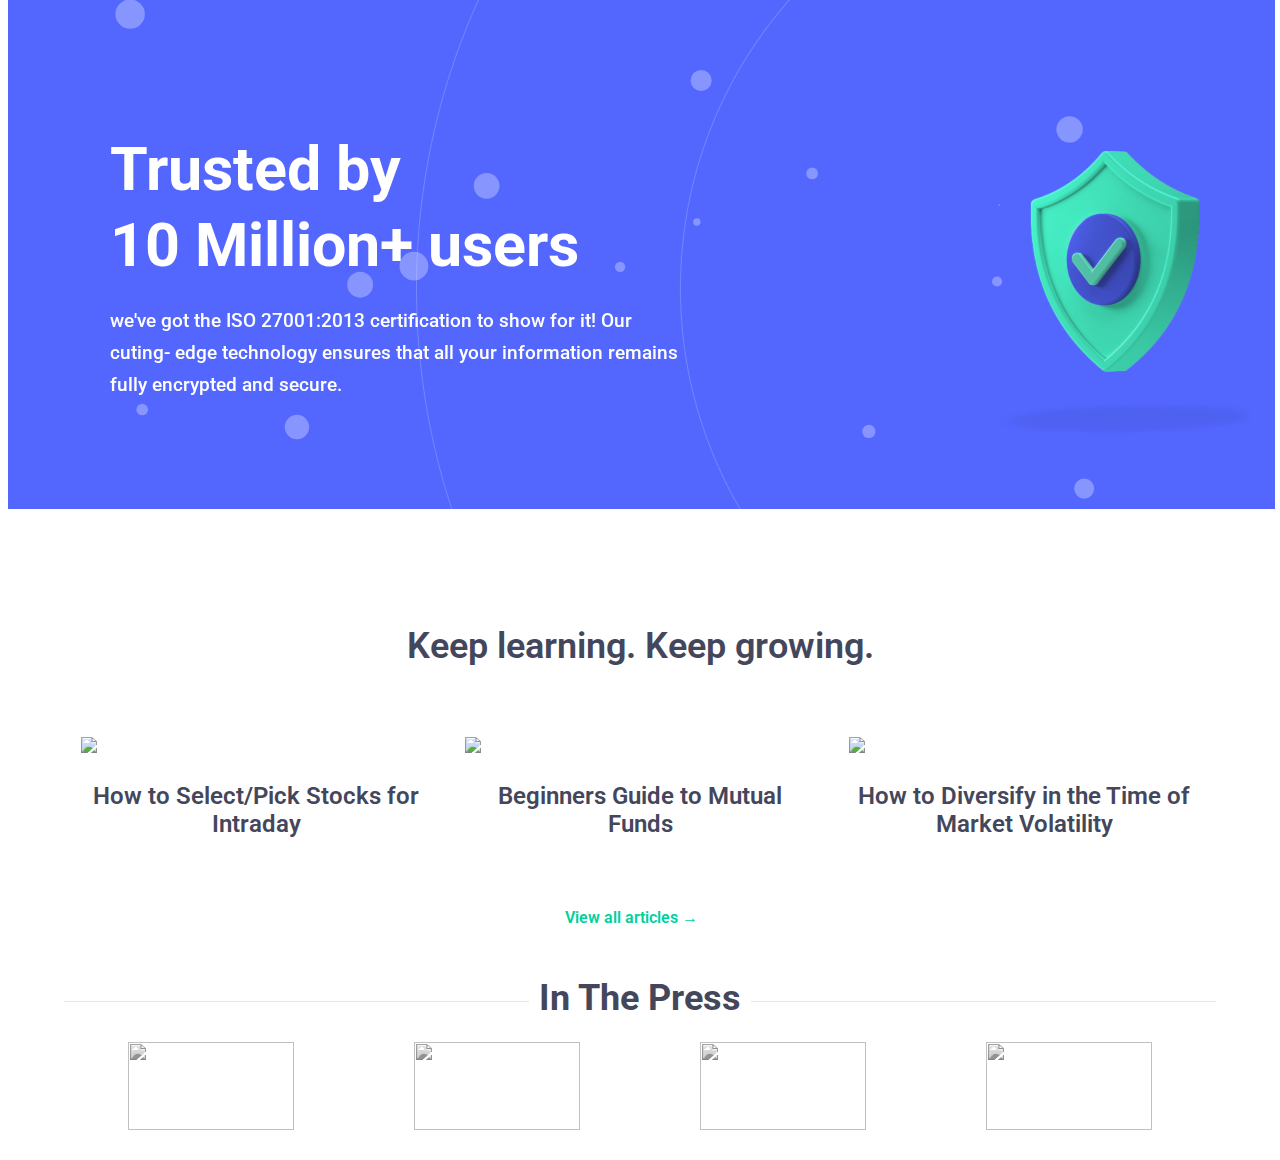
==== commit 98fa93d0: "Landing Page without news Articles" ====
--- a/index.html
+++ b/index.html
@@ -179,6 +179,7 @@
             width: 90vw;
             margin: 0px auto;
 
+
         }
         #keep_learning_head{
             text-align: center;
@@ -284,8 +285,52 @@
             filter: grayscale(0%);
         }
         
-
-
+        /* for particles js */
+
+        #particle-cont{
+      width:100%;
+      background-color: rgb(83,103,255);
+      margin:auto;
+      margin-bottom: 950px;
+
+      
+      
+    }
+    #particles-js{
+      width: 99%;
+      background-color: rgb(83,103,255);
+      display:grid;
+      background-image: url(images/shield-groww.0d0cc15e.png);
+      position: absolute;
+    }
+
+
+   
+    
+     #img3d {
+      position: absolute;
+       transform: (40%, -50%); 
+      margin-left: 8%;
+      display: grid;
+      grid-template-columns: 1fr 1fr;
+      margin-top: 17%;
+    } 
+    #img3d div h1{
+      font-size: 3.8rem;
+      font-weight: 700;
+      color: white;
+      margin-bottom: -35px;
+    }
+
+    #img3d div p{
+      font-size: 1.2rem;
+      color: white;
+      margin-top:10%;
+      line-height: 2rem;
+      font-weight: 500;
+    }
+
+ 
        
 
 
@@ -454,6 +499,26 @@
 
     </div>
 
+    <!-- By Bharadwaj  -->
+
+                                 <!-- Js particles (image) -->
+                            
+    <div id="particle-cont">       
+        <div id='particles-js'></div>
+        <div id="img3d">
+            <div>
+                <h1> Trusted by</h1>
+                <h1>10 Million+ users</h1>
+                <p>we've got the ISO 27001:2013 certification to show for it! Our cuting- edge technology ensures that all
+                    your
+                    information remains fully encrypted and secure.
+                </p>
+            </div>
+        </div>
+    </div>
+
+    <!-- end -->
+
     <!-- this code is wirtten by rakesh ---- code ended -->
 
 
@@ -523,6 +588,9 @@
 
 
 </html>
+
+<script src = "particles.js"></script>
+<script src = "app.js"></script>
 <script>
     function display(a){
        if(a == 'm'){
--- a/stylesheet.css
+++ b/stylesheet.css
@@ -53,9 +53,6 @@
 
 .text-trans span{
  -webkit-animation: rotateWord 18s linear infinite 0s;
-  /* -ms-animation: rotateWord 18s linear infinite 0s;
-  animation: rotateWord 18s linear infinite 0s; */
-	/* color: #050505; */
 	opacity: 0;
 	overflow: hidden;
 	position: absolute;
@@ -67,127 +64,62 @@
 .text-trans span:nth-child(2){
     
 	animation-delay: 3s;
-	-ms-animation-delay: 3s;
 	-webkit-animation-delay: 3s;
     color: #00D09C;
 }
 .text-trans span:nth-child(3){
 	animation-delay: 6s;
-	-ms-animation-delay: 6s;
 	-webkit-animation-delay: 6s;
     color: rgb(255,182,27);
 }
 .text-trans span:nth-child(4){
 	animation-delay: 9s;
-	-ms-animation-delay: 9s;
 	-webkit-animation-delay: 9s;
     color: #FF585D;
 }
 .text-trans span:nth-child(5){
 	animation-delay: 12s;
-	-ms-animation-delay: 12s;
 	-webkit-animation-delay: 12s;
     color:rgb(224,193,137);;
 }
 .text-trans span:nth-child(6){
 	animation-delay: 15s;
-	-ms-animation-delay: 15s;
 	-webkit-animation-delay: 15s;
     color: rgb(29,161,242);
 }
 
 
-/*topToBottom Animation*/
-/* 
-@keyframes rotateWord{
-	  0% {opacity: 0;}
+
+@-webkit-keyframes rotateWord{
+
+	 0% {opacity: 0;}
   
   2% {
     opacity: 0;
     -webkit-transform: translateY(-30px);
-    transform: translateY(-30px);
   }
   
   5% {
     opacity: 1;
     -webkit-transform: translateY(0px);
-    transform: translateY(0px);
   }
   
   17% {
     opacity: 1;
     -webkit-transform: translateY(0px);
-    transform: translateY(0px);
   }
   
   20% {
     opacity: 0;
     -webkit-transform: translateY(30px);
-    transform: translateY(30px);
   }
   
   80% {opacity: 0;}
   
   100% {opacity: 0;}
-} */
-
-@-webkit-keyframes rotateWord{
-
-	 0% {opacity: 0;}
-  
-  2% {
-    opacity: 0;
-    -webkit-transform: translateY(-30px);
-  }
-  
-  5% {
-    opacity: 1;
-    -webkit-transform: translateY(0px);
-  }
-  
-  17% {
-    opacity: 1;
-    -webkit-transform: translateY(0px);
-  }
-  
-  20% {
-    opacity: 0;
-    -webkit-transform: translateY(30px);
-  }
-  
-  80% {opacity: 0;}
-  
-  100% {opacity: 0;}
-}
-
-/* 
-@-ms-keyframes rotateWord {
-	0% {opacity: 0;}
-  
-  2% {
-    opacity: 0;
-    -ms-transform: translateY(-30px);
-  }
-  
-  5% {
-    opacity: 1;
-    -ms-transform: translateY(0px);
-  }
-  
-  17% {
-    opacity: 1;
-    -ms-transform: translateY(0px);
-  }
-  
-  20% {
-    opacity: 0;
-    -ms-transform: translateY(30px);
-  }
-  
-  80% {opacity: 0;}
-  
-  100% {opacity: 0;}
-} */
+}
+
+
 
 
 /* Get started button*/
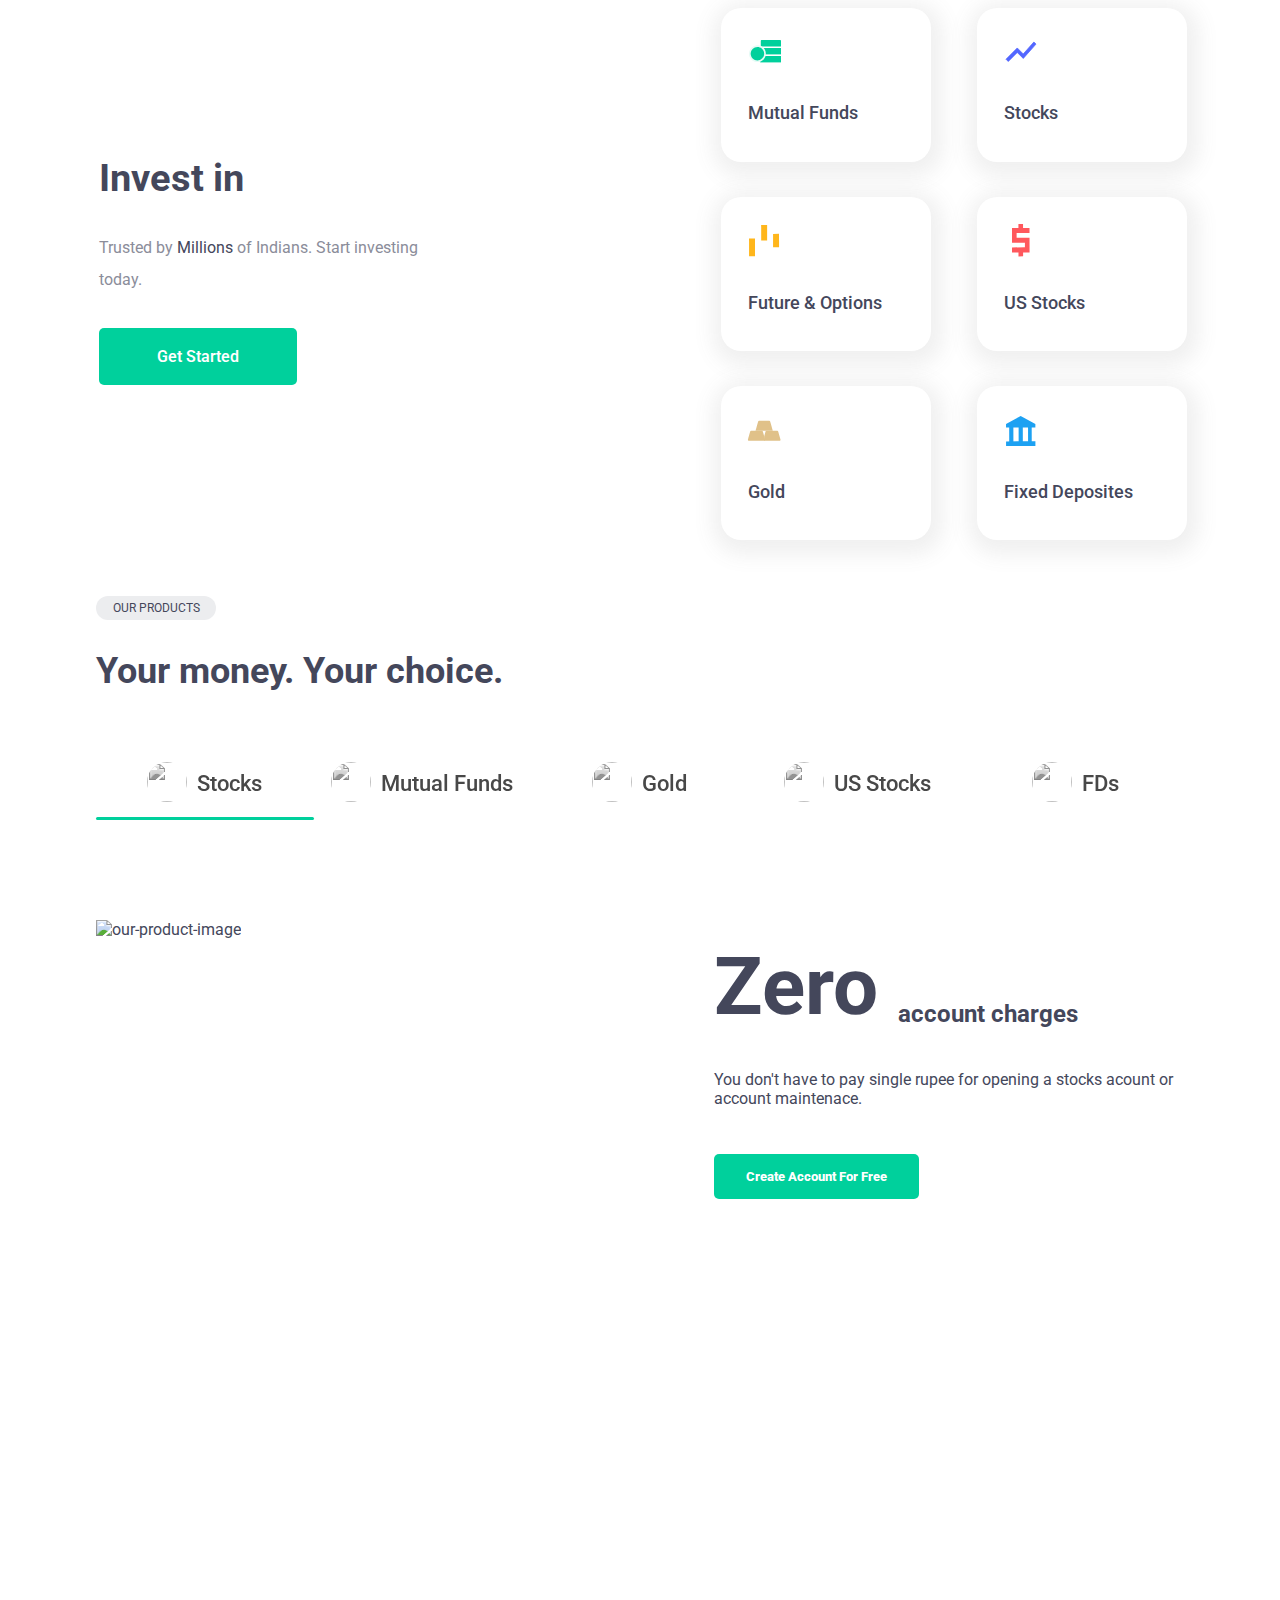
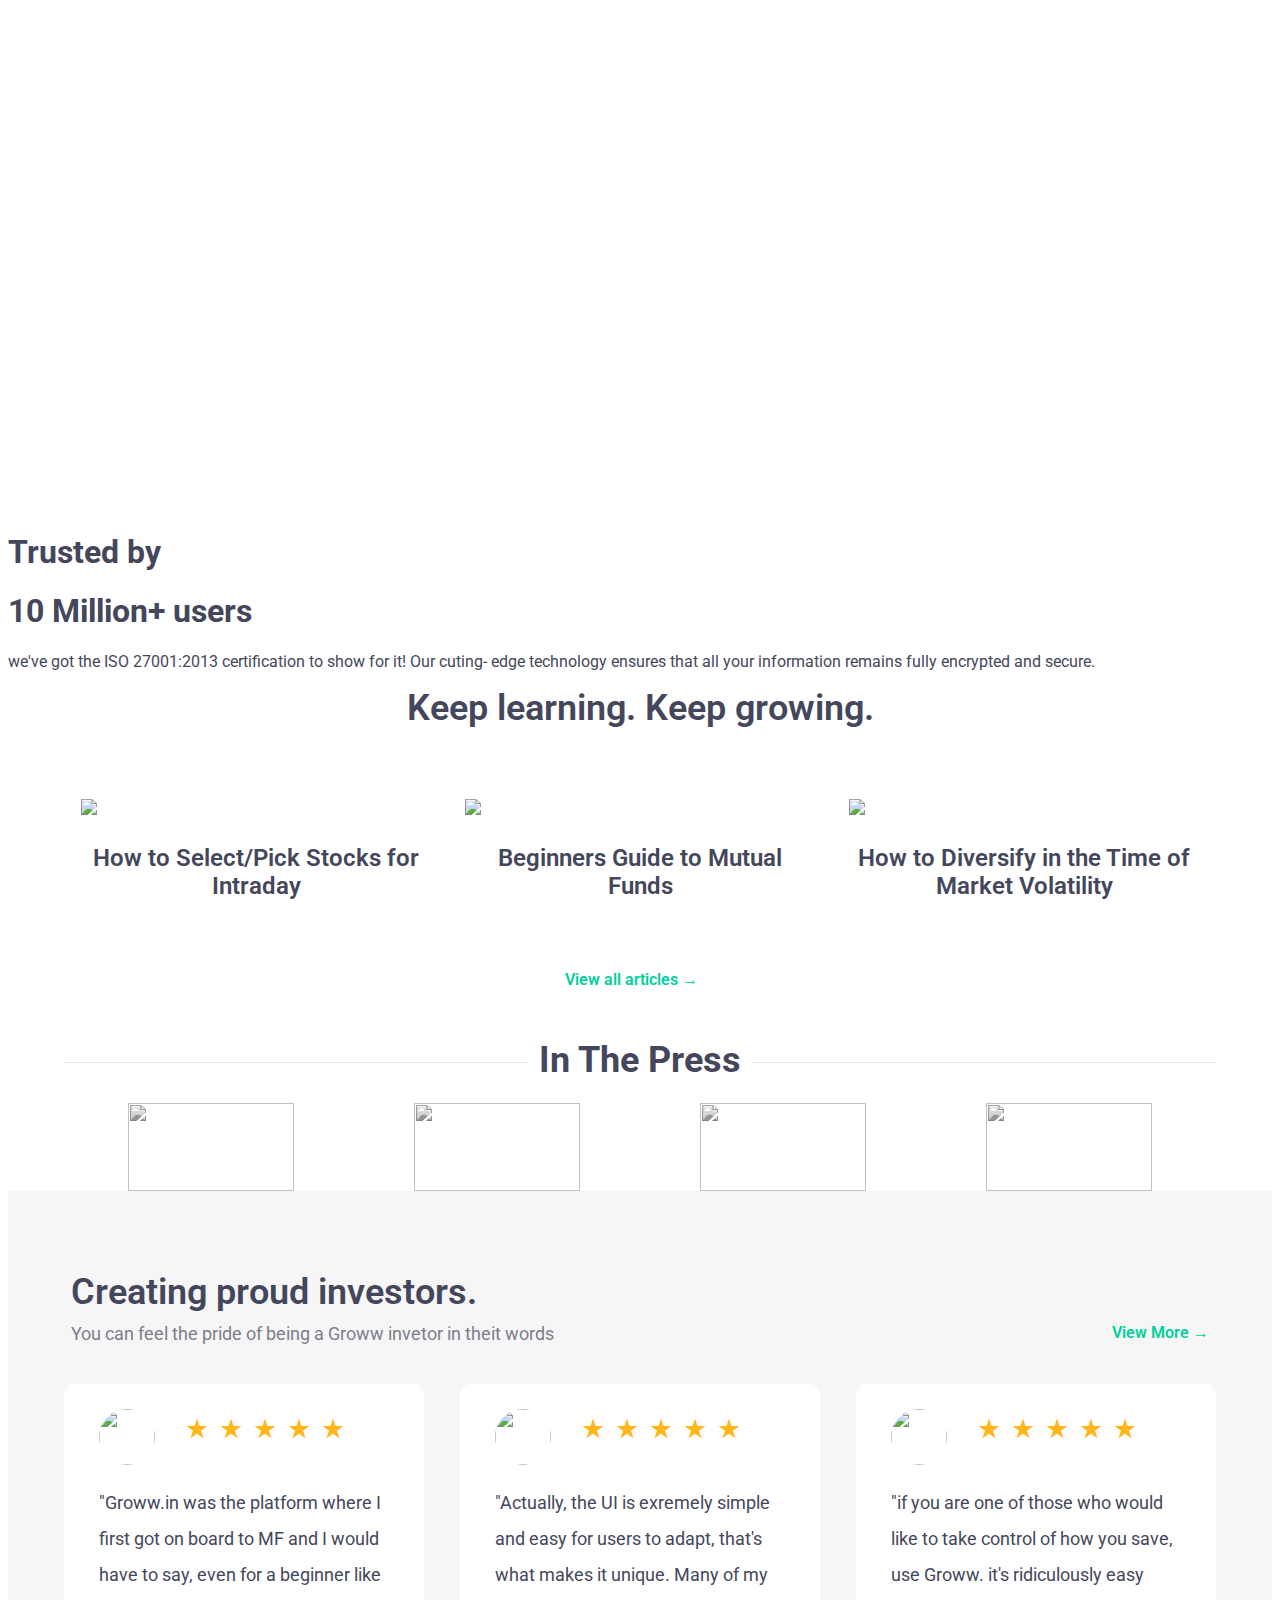
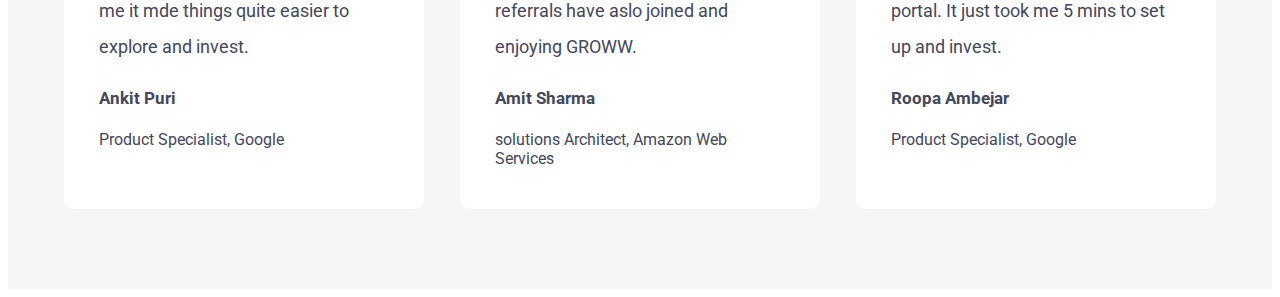
==== commit 8ce76998: "merging NewMerge with master" ====
--- a/index.html
+++ b/index.html
@@ -54,16 +54,23 @@
         #our_products_tabs>div{
             align-items: center;
             min-width: 200px;
-            margin-left: 30px;
-            
-            
-        }
+            /* margin-left: 30px; */
+            
+            
+        }
+       
         .our_products_flex{
             display: flex;
             filter: grayscale(100%);
+            justify-content: center;
 
          
         }
+        /* #flex_1{
+            justify-content: start !important
+        } */
+
+        
         .our_products_flex:hover{
             filter: grayscale(0%);
             
@@ -241,9 +248,9 @@
 
 /* this code is coded by rakesh ---- in the press --- code start */
 
-    #in_the_press{
+    /* #in_the_press{
         margin-bottom: 30px;
-    }
+    } */
     #in_the_press>div:nth-child(1){
         width: 90vw;
         margin: 0 auto;
@@ -284,7 +291,80 @@
         #in_the_press_img>div:hover{
             filter: grayscale(0%);
         }
-        
+    /* this code is end for In the press */
+
+    /* this code is for testimonial box */
+    #testimonials_box{
+    
+        padding-top: 80px;
+        padding-bottom: 80px;
+        background-color: #f6f6f7;
+        margin: 0 auto;
+
+    }
+    #testimonials_box>div:nth-child(1){
+        width: 90%;
+        margin: 0 auto;
+        
+        
+
+    }
+    #testimonials_box>div:nth-child(1) h2{
+        font-size: 36px;
+        font-weight: 600;
+        margin: 0;
+    }
+    #testimonials_box>div:nth-child(2){
+        width: 90%;
+        margin: 0 auto;
+        margin-top: 10px;
+        display: grid;
+        grid-template-columns: auto auto;
+        justify-content: space-between;
+        
+    }
+    #testimonials_box>div:nth-child(2) p{
+        font-size: 18px;
+        color:#7c7e8c ;
+        margin: 0;
+        
+    }
+    #testimonials_box>div:nth-child(2) a{
+         color: #00d09c;
+            
+            font-size: 16px;
+            text-decoration: none;
+            font-weight: 600;
+
+    }
+    #testimonials_box u{
+            text-decoration: none;
+            color: #00d09c;
+            font-size: 16px;
+            font-weight: 600;
+
+    }
+
+    #testimonials_box u:hover{
+        text-decoration: underline;
+    }
+    
+    #testimonials_boxs{
+        width: 90vw;
+        margin: 0 auto;
+        display: grid;
+        grid-template-columns: auto auto auto;
+        justify-content: space-between;
+        grid-gap: 20px;
+        margin-top: 40px;
+    }
+    #testimonials_boxs>div{
+        width: 290px;
+        padding: 25px 35px;
+        background-color: white;
+        border-radius:10px;
+        
+<<<<<<< HEAD
         /* for particles js */
 
         #particle-cont{
@@ -321,6 +401,75 @@
       color: white;
       margin-bottom: -35px;
     }
+=======
+        
+    }
+    #testimonials_boxs>div:hover{
+        box-shadow:
+  0 10px 10px rgba(0, 0, 0, 0.034),
+  0 10px 10px rgba(0, 0, 0, 0.034),
+  0 10px 10px rgba(0, 0, 0, 0.034),
+  0 10px 10px rgba(0, 0, 0, 0.034),
+  0 10px 10px rgba(0, 0, 0, 0.034),
+  0 10px 10px rgba(0, 0, 0, 0.034)
+;
+        cursor: pointer;
+    }
+    .testimonials_img_head{
+        width: 100%;
+        display: grid;
+        grid-template-columns: 86px 155px;
+        
+
+    }
+    .testimonials_img ,.testimonials_img img {
+        width: 56px;
+        height: 56px;
+        border-radius: 28px;
+    }
+    .testimonials_para{
+        margin-top: 20px;
+
+    }
+    .testimonials_para p{
+        font-size: 18px;
+        line-height: 36px;
+        
+    }
+    .testimonial_names{
+        margin-top: 20px;
+
+    }
+    .testimonial_names h4{
+        font-size: 17px;
+    }
+    .testimonials_stars{
+        display: flex;
+        padding-top: 4px;
+
+    }
+    
+    .testimonials_stars span{
+        
+        font-size: 27px;;
+       color: #ffb61b;
+        margin-right: 10px;
+        
+        
+        
+    }
+    
+    
+
+
+
+
+
+
+
+
+
+>>>>>>> 26bf15a34a241a6f102520e056e68fc8167dffd3
 
     #img3d div p{
       font-size: 1.2rem;
@@ -583,6 +732,111 @@
         </div>
 
     </div>
+    <div id="testimonials_box">
+        <div>
+            <h2>Creating proud investors.</h2>
+        </div>
+            <div>
+                <div><p>You can feel the pride of being a Groww invetor in theit words</p></div>
+                <div><a href=""><u>View More</u> → </a>
+                </div>
+            </div>
+
+            <div id="testimonials_boxs">
+                <div>
+                    <div class="testimonials_img_head">
+                        <div class='testimonials_img'>
+                            <img src="https://assets-netstorage.groww.in/website-assets/prod/1.6.4/build/client/images/ankitImg.863e0afa.png">
+        
+                        </div>
+                        <div class="testimonials_stars">
+                         
+                                <span>&#9733;</span>
+                                <span> &#9733;</span>
+                                <span> &#9733;</span>
+                                <span>&#9733;</span>
+                                <span>&#9733;</span>
+                     
+                        </div>
+                    </div>
+                        <div class="testimonials_para">
+                            <p>"Groww.in was the platform where I first got on board
+                                to MF and I would have to say, even for a beginner like me it mde things quite
+                            easier to explore and invest. </p>
+                        </div>
+                        <div class="testimonial_names">
+                        <h4>Ankit Puri</h4>
+                        </div>
+                        <div>
+        
+                            <p>Product Specialist, Google</p>
+                        </div>
+                    
+        
+                </div>
+                <div>
+                    <div class="testimonials_img_head">
+                        <div class='testimonials_img'>
+                            <img src="https://assets-netstorage.groww.in/website-assets/prod/1.6.4/build/client/images/amitImg.ebb056f0.jpeg">
+        
+                        </div>
+                        <div class="testimonials_stars">
+                                 <span>&#9733;</span>
+                                <span> &#9733;</span>
+                                <span> &#9733;</span>
+                                <span>&#9733;</span>
+                                <span>&#9733;</span>
+                        </div>
+                    </div>
+                        <div class="testimonials_para">
+                            <p>"Actually, the UI is exremely simple and easy for users to adapt, that's 
+                                what makes it unique. Many of my referrals have aslo joined and enjoying GROWW. </p>
+                        </div>
+                        <div class="testimonial_names">
+                        <h4>Amit Sharma</h4>
+                        </div>
+                        <div>
+        
+                            <p>solutions Architect, Amazon Web Services</p>
+                        </div>
+
+                </div>
+                <div>
+                    <div class="testimonials_img_head">
+                        <div class='testimonials_img'>
+                            <img src="https://assets-netstorage.groww.in/website-assets/prod/1.6.4/build/client/images/roopaImg.5575c84f.jpg">
+        
+                        </div>
+                        <div class="testimonials_stars">
+                                <span>&#9733;</span>
+                                <span> &#9733;</span>
+                                <span> &#9733;</span>
+                                <span>&#9733;</span>
+                                <span>&#9733;</span>
+                        </div>
+                    </div>
+                        <div class="testimonials_para">
+                            <p>"if you  are one of those who would like to take control of how you save, use Groww. it's ridiculously easy portal.
+                                It just took me 5 mins to set up and invest. </p>
+                        </div>
+                        <div class="testimonial_names">
+                        <h4>Roopa Ambejar</h4>
+                        </div>
+                        <div>
+        
+                            <p>Product Specialist, Google</p>
+                        </div>
+
+
+                </div>
+        
+        
+        
+            </div>
+        
+
+    </div>
+   
  
 </body>
 
